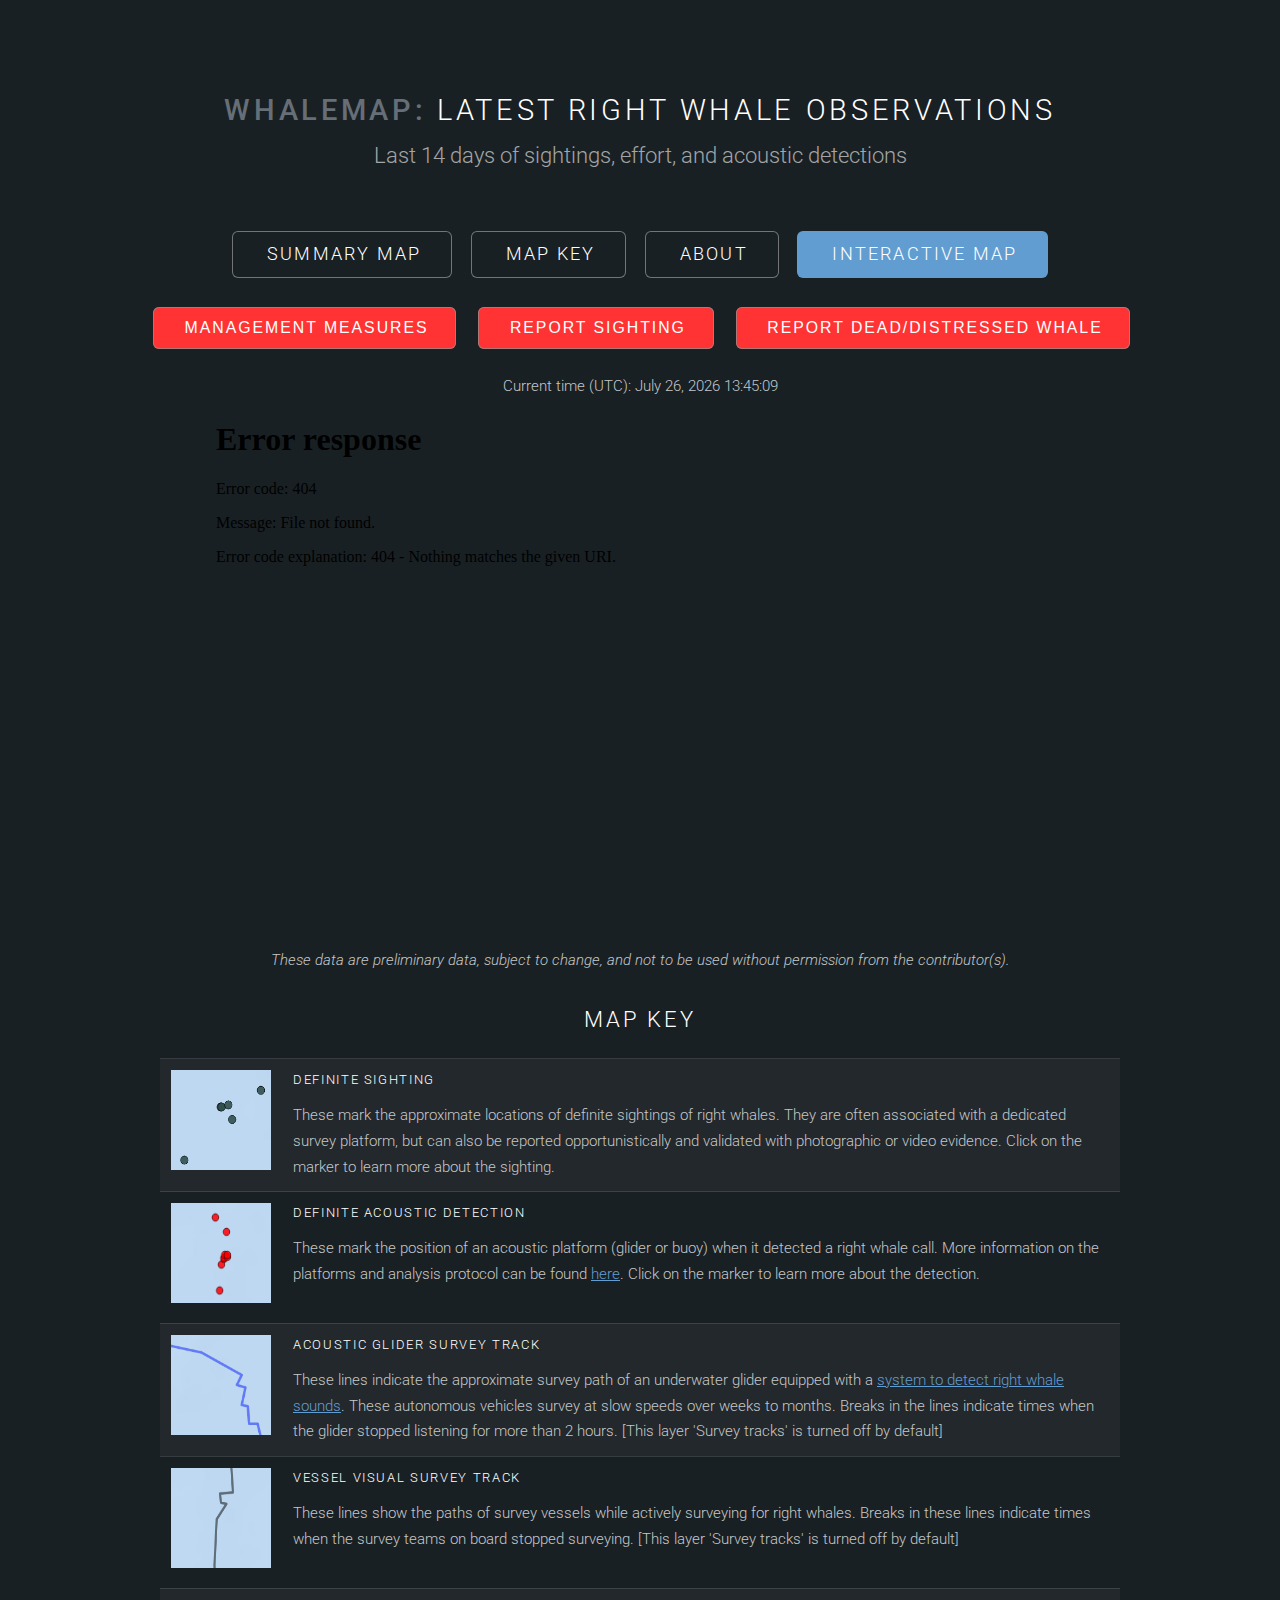
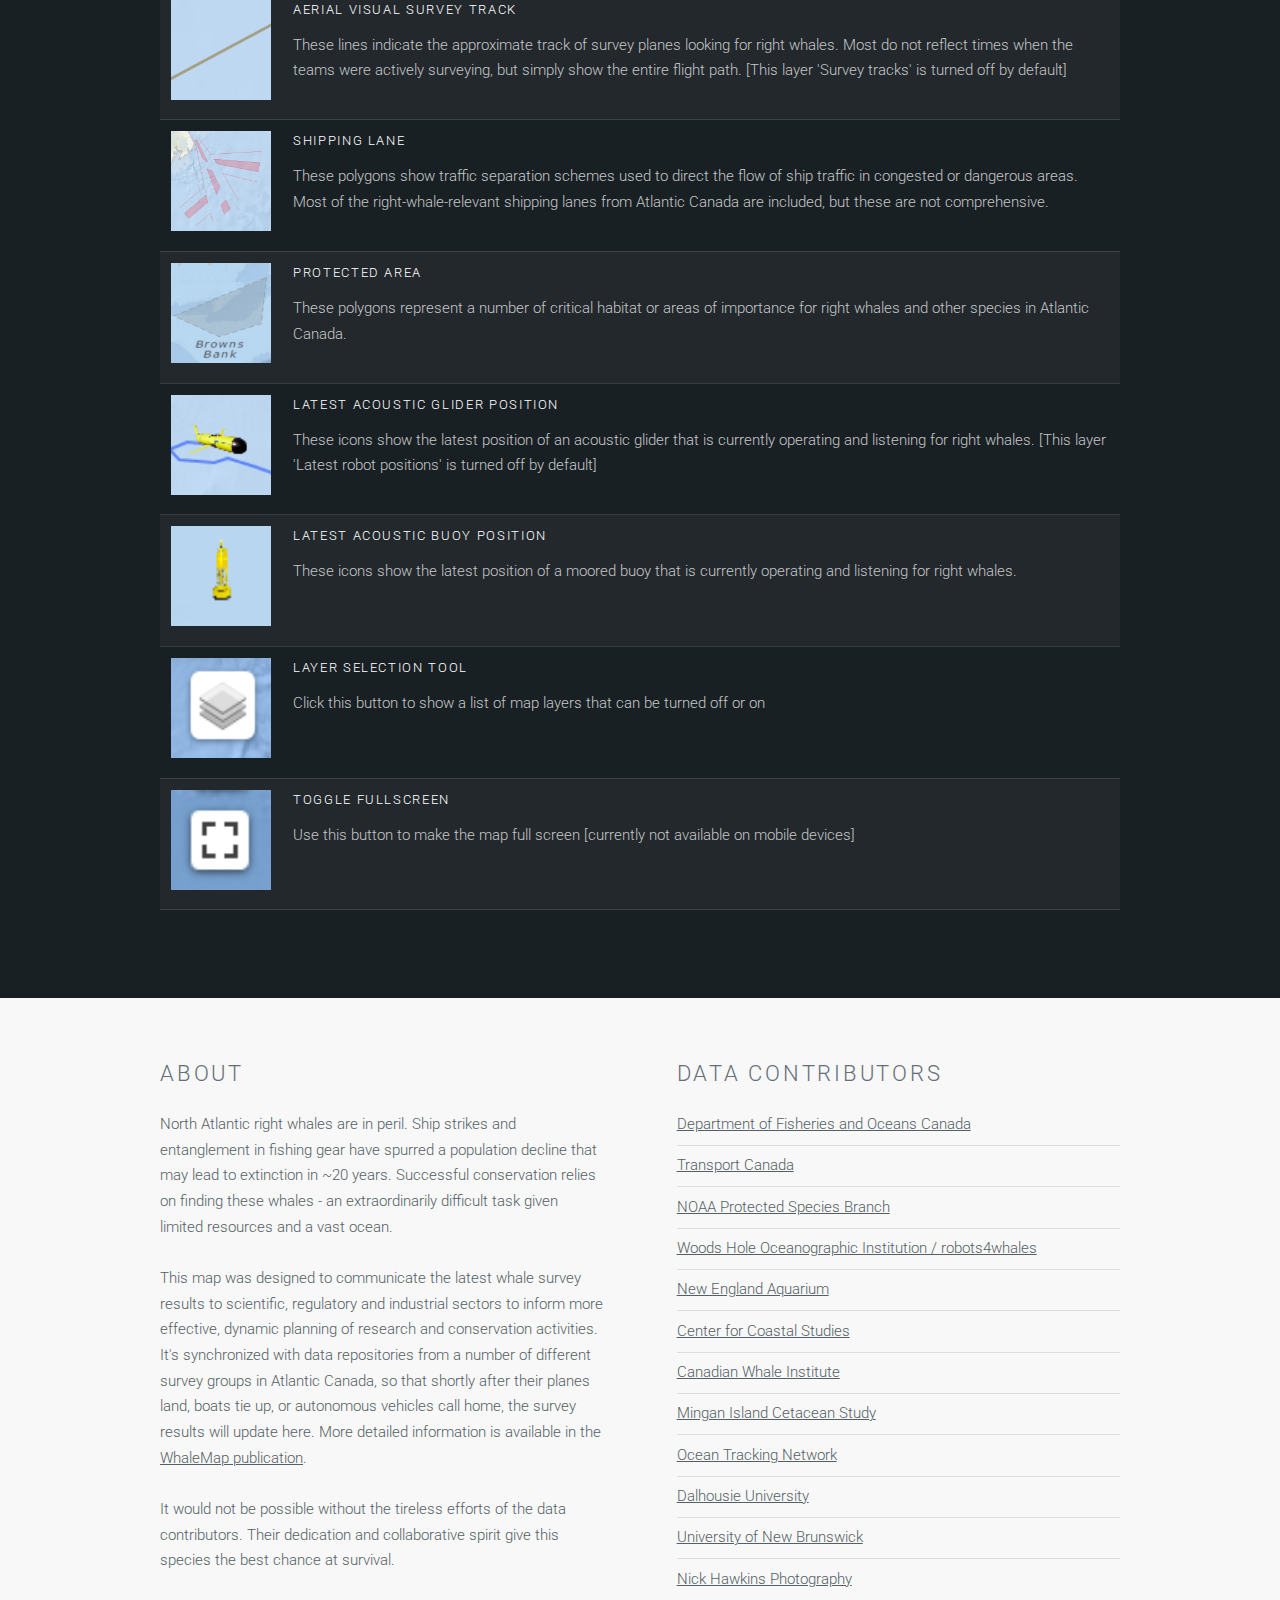
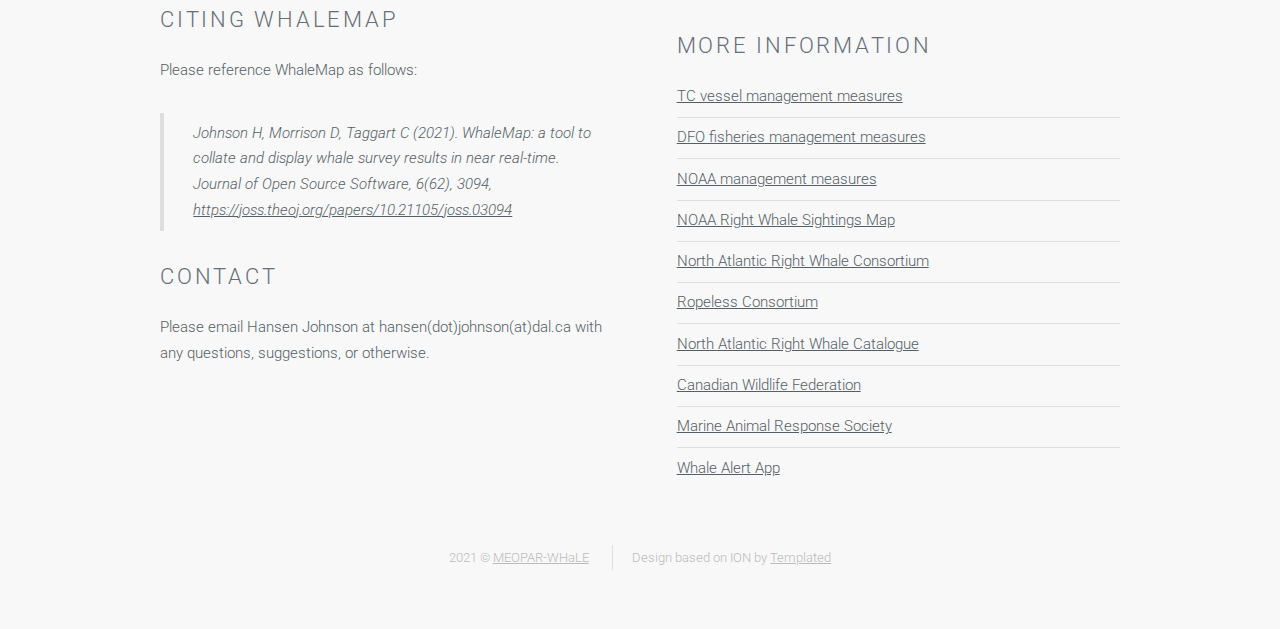
==== index.html @ bb93dbe0 "update citation" ====
<!DOCTYPE HTML>
<!--
	Ion by TEMPLATED
	templated.co @templatedco
	Released for free under the Creative Commons Attribution 3.0 license (templated.co/license)
-->
<html lang="en-US">

<head>

    <!-- Global site tag (gtag.js) - Google Analytics -->

    <script async src="https://www.googletagmanager.com/gtag/js?id=UA-118575263-3"></script>
    <script>
        window.dataLayer = window.dataLayer || [];

        function gtag() {
            dataLayer.push(arguments);
        }
        gtag('js', new Date());

        gtag('config', 'UA-118575263-3');
    </script>

    <!-- Metadata  -->

    <title>WhaleMap</title>
    <meta http-equiv="content-type" content="text/html; charset=utf-8" />
    <meta name="WhaleMap" content="" />
    <meta name="keywords" content="WhaleMap,whalemap,right whale,narw,right whales,aerial,surveys,DFO,Canada,oceanography,Dalhousie" />

    <!-- javascript  -->

    <!--[if lte IE 8]><script src="js/html5shiv.js"></script><![endif]-->
    <script src="js/jquery.min.js"></script>
    <script src="js/skel.min.js"></script>
    <!-- <script src="js/skel-layers.min.js"></script> -->
    <script src="js/init.js"></script>
    <script src="js/clock.js"></script>
    <noscript>
			<link rel="stylesheet" href="css/skel.css" />
			<link rel="stylesheet" href="css/style.css" />
			<link rel="stylesheet" href="css/style-xlarge.css" />
		</noscript>

    <link rel="shortcut icon" href="favicon.ico" type="image/x-icon">

</head>

<body>

    <!-- Clock -->
    <!-- borrowed from: http://www.ricocheting.com/code/javascript/html-generator/date-time-clock -->
    <script type="text/javascript">
        var tmonth = new Array("January", "February", "March", "April", "May", "June", "July", "August", "September", "October", "November", "December");

        function GetClock() {
            var tzOffset = 0; //set this to the number of hours offset from UTC

            var d = new Date();
            var dx = d.toGMTString();
            dx = dx.substr(0, dx.length - 3);
            d.setTime(Date.parse(dx))
            d.setHours(d.getHours() + tzOffset);

            var nmonth = d.getMonth(),
                ndate = d.getDate(),
                nyear = d.getFullYear();

            var nhour = d.getHours(),
                nmin = d.getMinutes(),
                nsec = d.getSeconds();
            if (nmin <= 9) nmin = "0" + nmin
            if (nsec <= 9) nsec = "0" + nsec;

            document.getElementById('clockbox').innerHTML = "Current time (UTC): " + tmonth[nmonth] + " " + ndate + ", " + nyear + " " + nhour + ":" + nmin + ":" + nsec + "";
        }

        window.onload = function() {
            GetClock();
            setInterval(GetClock, 1000);
        }
    </script>

    <!-- Map section -->
    <section id="one" class="wrapper style2">

        <!-- Title -->
        <header class="major">
            <h2><strong>WhaleMap:</strong> Latest Right Whale Observations</h2>
            <p>Last 14 days of sightings, effort, and acoustic detections</p>
        </header>
        <div align="middle">
            <ul class="actions">
                <li><a href="#map" class="button big alt">Summary Map</a></li>
                <li><a href="#key" class="button big alt">Map Key</a></li>
                <li><a href="#about" class="button big alt">About</a></li>
                <li><a href="../WhaleMap/" class="button big special">Interactive Map</a></li>
            </ul>
        </div>

        <div align="middle">
            <ul class="actions">

                <!-- management dropdown -->
                <li>
                    <div class="dropdown">
                        <button class="button big alt" style="background-color:#ff3333">Management measures</button>
                        <div class="dropdown-content">
                            <a href="https://www.dfo-mpo.gc.ca/fisheries-peches/commercial-commerciale/atl-arc/narw-bnan/management-gestion-eng.html">Fisheries in Canada</a>
                            <a href="https://tc.canada.ca/en/marine-transportation/navigation-marine-conditions/protecting-north-atlantic-right-whales-collisions-vessels-gulf-st-lawrence">Vessels in Canada</a>
                            <a href="https://www.fisheries.noaa.gov/species/north-atlantic-right-whale#conservation-management">Fisheries/Vessels in USA</a>
                        </div>
                    </div>
                </li>

                <!-- report sighting dropdown -->
                <li>
                    <div class="dropdown">
                        <button class="button big alt" style="background-color:#ff3333">Report sighting</button>
                        <div class="dropdown-content">
                            <a href="https://www.dfo-mpo.gc.ca/species-especes/mammals-mammiferes/report-rapport/page01-eng.html">Report in Canada</a>
                            <a href="https://apps-nefsc.fisheries.noaa.gov/psb/surveys/documents/20120919_Report_a_Right_Whale.pdf">Report in USA</a>
                        </div>
                    </div>
                </li>

                <!-- report dead/distressed dropdown -->
                <li>
                    <div class="dropdown">
                        <button class="button big alt" style="background-color:#ff3333">Report dead/distressed whale</button>
                        <div class="dropdown-content">
                            <a href="https://www.marineanimals.ca/">Report in Canada</a>
                            <a href="https://www.fisheries.noaa.gov/new-england-mid-atlantic/marine-life-distress/greater-atlantic-marine-mammal-stranding-network">Report in USA</a>
                        </div>
                    </div>
                </li>
            </ul>
        </div>



        <!-- Map and clock -->
        <div class="container" align="middle" id="map">
            <div id="clockbox"></div>
            <iframe src="whalemap.html" style="border-radius: 10px; overflow: hidden;" width="90%" height="540"></iframe>

            <!-- Caveat -->
            <p>
                <i>	
                    These data are preliminary data, subject to change, and not to be used without permission from the contributor(s).							
				</i>
            </p>
        </div>

        <!-- Map key -->
        <div align="middle">
            <h2 id="key"> Map Key </h2>

            <div style="overflow-x:auto;">
                <table style="width: 75%">

                    <tr>
                        <td><img src="images/legend/sighting.png" alt="Test" width="100" height="100"></td>
                        <td style="vertical-align:top">
                            <h5>Definite sighting</h5>
                            These mark the approximate locations of definite sightings of right whales. They are often associated with a dedicated survey platform, but can also be reported opportunistically and validated with photographic or video evidence. Click on the marker to
                            learn more about the sighting.
                        </td>
                    </tr>

                    <tr>
                        <td><img src="images/legend/detection.png" alt="Test" width="100" height="100"></td>
                        <td style="vertical-align:top">
                            <h5>Definite acoustic detection</h5>
                            These mark the position of an acoustic platform (glider or buoy) when it detected a right whale call. More information on the platforms and analysis protocol can be found <a href="http://dcs.whoi.edu/">here</a>. Click on the
                            marker to learn more about the detection.
                        </td>
                    </tr>

                    <tr>
                        <td><img src="images/legend/glider.png" alt="Test" width="100" height="100"></td>
                        <td style="vertical-align:top">
                            <h5>Acoustic glider survey track</h5>
                            These lines indicate the approximate survey path of an underwater glider equipped with a <a href="http://dcs.whoi.edu/">system to detect right whale sounds</a>. These autonomous vehicles survey at slow speeds over weeks to
                            months. Breaks in the lines indicate times when the glider stopped listening for more than 2 hours. [This layer 'Survey tracks' is turned off by default]
                        </td>
                    </tr>

                    <tr>
                        <td><img src="images/legend/vessel.png" alt="Test" width="100" height="100"></td>
                        <td style="vertical-align:top">
                            <h5>Vessel visual survey track</h5>
                            These lines show the paths of survey vessels while actively surveying for right whales. Breaks in these lines indicate times when the survey teams on board stopped surveying. [This layer 'Survey tracks' is turned off by default]
                        </td>
                    </tr>

                    <tr>
                        <td><img src="images/legend/plane.png" alt="Test" width="100" height="100"></td>
                        <td style="vertical-align:top">
                            <h5>Aerial visual survey track</h5>
                            These lines indicate the approximate track of survey planes looking for right whales. Most do not reflect times when the teams were actively surveying, but simply show the entire flight path. [This layer 'Survey tracks' is turned off by default]
                        </td>
                    </tr>

                    <tr>
                        <td><img src="images/legend/lane.png" alt="Test" width="100" height="100"></td>
                        <td style="vertical-align:top">
                            <h5>Shipping lane</h5>
                            These polygons show traffic separation schemes used to direct the flow of ship traffic in congested or dangerous areas. Most of the right-whale-relevant shipping lanes from Atlantic Canada are included, but these are not comprehensive.
                        </td>
                    </tr>

                    <tr>
                        <td><img src="images/legend/mpa.png" alt="Test" width="100" height="100"></td>
                        <td style="vertical-align:top">
                            <h5>Protected area</h5>
                            These polygons represent a number of critical habitat or areas of importance for right whales and other species in Atlantic Canada.
                        </td>
                    </tr>

                    <tr>
                        <td><img src="images/legend/slocum.png" alt="Test" width="100" height="100"></td>
                        <td style="vertical-align:top">
                            <h5>Latest acoustic glider position</h5>
                            These icons show the latest position of an acoustic glider that is currently operating and listening for right whales. [This layer 'Latest robot positions' is turned off by default]
                        </td>
                    </tr>

                    <tr>
                        <td><img src="images/legend/buoy.png" alt="Test" width="100" height="100"></td>
                        <td style="vertical-align:top">
                            <h5>Latest acoustic buoy position</h5>
                            These icons show the latest position of a moored buoy that is currently operating and listening for right whales.
                        </td>
                    </tr>

                    <tr>
                        <td><img src="images/legend/layer.png" alt="Test" width="100" height="100"></td>
                        <td style="vertical-align:top">
                            <h5>Layer selection tool</h5>
                            Click this button to show a list of map layers that can be turned off or on
                        </td>
                    </tr>

                    <tr>
                        <td><img src="images/legend/fullscreen.png" alt="Test" width="100" height="100"></td>
                        <td style="vertical-align:top">
                            <h5>Toggle fullscreen</h5>
                            Use this button to make the map full screen [currently not available on mobile devices]
                        </td>
                    </tr>

                </table>
            </div>
        </div>

    </section>

    <!-- Footer -->
    <footer id="footer">
        <div class="container">
            <div class="row double">
                <div class="6u">

                    <h2 id="about">About</h2>

                    <p>
                        North Atlantic right whales are in peril. Ship strikes and entanglement in fishing gear have spurred a population decline that may lead to extinction in ~20 years. Successful conservation relies on finding these whales - an extraordinarily difficult task
                        given limited resources and a vast ocean.

                        <br>
                        <br> This map was designed to communicate the latest whale survey results to scientific, regulatory and industrial sectors to inform more effective, dynamic planning of research and conservation activities. It's synchronized with
                        data repositories from a number of different survey groups in Atlantic Canada, so that shortly after their planes land, boats tie up, or autonomous vehicles call home, the survey results will update here. More detailed information
                        is available in the <a href="https://joss.theoj.org/papers/10.21105/joss.03094#">WhaleMap publication</a>.

                        <br>
                        <br> It would not be possible without the tireless efforts of the data contributors. Their dedication and collaborative spirit give this species the best chance at survival.
                    </p>

                    <h2 id="cite">Citing WhaleMap</h2>

                    <p>
                        Please reference WhaleMap as follows:
                    </p>

                    <blockquote>
                        Johnson H, Morrison D, Taggart C (2021). WhaleMap: a tool to collate and display whale survey results in near real-time. Journal of Open Source Software, 6(62), 3094, <a href="https://joss.theoj.org/papers/10.21105/joss.03094">https://joss.theoj.org/papers/10.21105/joss.03094</a>
                    </blockquote>

                    <h2 id="contact">Contact</h2>
                    <p>Please email Hansen Johnson at hansen(dot)johnson(at)dal.ca with any questions, suggestions, or otherwise.</p>
                </div>
                <div class="6u">

                    <h2 id="about">Data contributors</h2>

                    <ul class="alt">
                        <li><a href="http://www.dfo-mpo.gc.ca/species-especes/mammals-mammiferes/narightwhale-baleinenoirean/alert-alerte/index-eng.html">Department of Fisheries and Oceans Canada</a></li>
                        <li><a href="https://tc.canada.ca/en/marine-transportation/navigation-marine-conditions/protecting-north-atlantic-right-whales-collisions-vessels-gulf-st-lawrence">Transport Canada</a></li>
                        <li><a href="https://www.nefsc.noaa.gov/psb/whales/">NOAA Protected Species Branch</a></li>
                        <li><a href="http://dcs.whoi.edu/">Woods Hole Oceanographic Institution / robots4whales</a></li>
                        <li><a href="http://www.andersoncabotcenterforoceanlife.org/our-work/research/right-whales/">New England Aquarium</a></li>
                        <li><a href="https://coastalstudies.org/">Center for Coastal Studies</a></li>
                        <li><a href="https://www.canadianwhaleinstitute.ca/">Canadian Whale Institute</a></li>
                        <li><a href="https://www.rorqual.com/english/home">Mingan Island Cetacean Study</a></li>
                        <li><a href="http://gliders.oceantrack.org/">Ocean Tracking Network</a></li>
                        <li><a href="https://fishocean.ocean.dal.ca/">Dalhousie University</a></li>
                        <li><a href="https://davieslab.wixsite.com/davieslab">University of New Brunswick</a></li>
                        <li><a href="https://nickhawkins.photoshelter.com/index/G0000RZfxB6YQvoM">Nick Hawkins Photography</a></li>
                    </ul>

                    <h2>More Information</h2>
                    <!-- <div class="row collapse-at-2"> -->
                    <!-- <div class="6u"> -->
                    <ul class="alt">
                        <li><a href="https://www.tc.gc.ca/en/services/marine/navigation-marine-conditions/protecting-north-atlantic-right-whales-collisions-ships-gulf-st-lawrence.html">TC vessel management measures</a></li>
                        <li><a href="http://www.dfo-mpo.gc.ca/fisheries-peches/commercial-commerciale/atl-arc/narw-bnan/management-gestion-eng.html">DFO fisheries management measures</a></li>
                        <li><a href="https://www.fisheries.noaa.gov/species/north-atlantic-right-whale#conservation-management">NOAA management measures</a></li>
                        <li><a href="https://www.nefsc.noaa.gov/psb/surveys/">NOAA Right Whale Sightings Map</a></li>
                        <li><a href="https://www.narwc.org/">North Atlantic Right Whale Consortium</a></li>
                        <li><a href="https://ropeless.org/">Ropeless Consortium</a></li>
                        <li><a href="http://rwcatalog.neaq.org/Terms.aspx">North Atlantic Right Whale Catalogue</a></li>
                        <li><a href="http://apps.cwf-fcf.org/whales/">Canadian Wildlife Federation</a></li>
                        <li><a href="https://www.marineanimals.ca/">Marine Animal Response Society</a></li>
                        <li><a href="http://www.whalealert.org/">Whale Alert App</a></li>
                    </ul>
                </div>
            </div>
            <ul class="copyright">
                <li>2021 &copy; <a href="http://meopar.ca/research/project/whale-whales-habitat-and-listening-experiment">MEOPAR-WHaLE</a></li>
                <li>Design based on ION by <a href="http://templated.co">Templated</a></li>
            </ul>
        </div>
    </footer>

</body>

</html>
---- css/skel.css ----
/* Resets (http://meyerweb.com/eric/tools/css/reset/ | v2.0 | 20110126 | License: none (public domain)) */

	html,body,div,span,applet,object,iframe,h1,h2,h3,h4,h5,h6,p,blockquote,pre,a,abbr,acronym,address,big,cite,code,del,dfn,em,img,ins,kbd,q,s,samp,small,strike,strong,sub,sup,tt,var,b,u,i,center,dl,dt,dd,ol,ul,li,fieldset,form,label,legend,table,caption,tbody,tfoot,thead,tr,th,td,article,aside,canvas,details,embed,figure,figcaption,footer,header,hgroup,menu,nav,output,ruby,section,summary,time,mark,audio,video{margin:0;padding:0;border:0;font-size:100%;font:inherit;vertical-align:baseline;}article,aside,details,figcaption,figure,footer,header,hgroup,menu,nav,section{display:block;}body{line-height:1;}ol,ul{list-style:none;}blockquote,q{quotes:none;}blockquote:before,blockquote:after,q:before,q:after{content:'';content:none;}table{border-collapse:collapse;border-spacing:0;}body{-webkit-text-size-adjust:none}

/* Box Model */

	*, *:before, *:after {
		-moz-box-sizing: border-box;
		-webkit-box-sizing: border-box;
		box-sizing: border-box;
	}

/* Container */

	body {
		/* min-width: (containers) */
		min-width: 1200px;		
	}

	.container {
		margin-left: auto;
		margin-right: auto;

		/* width: (containers) */
		width: 1200px;
	}

	/* Modifiers */

		.container.small {
			/* width: (containers) * 0.75; */
			width: 900px;
		}

		.container.big {
			width: 100%;

			/* max-width: (containers) * 1.25; */
			max-width: 1500px;

			/* min-width: (containers); */
			min-width: 1200px;
		}

/* Grid */

	.\31 2u { width: 100% }
	.\31 1u { width: 91.6666666667% }
	.\31 0u { width: 83.3333333333% }
	.\39 u { width: 75% }
	.\38 u { width: 66.6666666667% }
	.\37 u { width: 58.3333333333% }
	.\36 u { width: 50% }
	.\35 u { width: 41.6666666667% }
	.\34 u { width: 33.3333333333% }
	.\33 u { width: 25% }
	.\32 u { width: 16.6666666667% }
	.\31 u { width: 8.3333333333% }
	.\-11u { margin-left: 91.6666666667% }
	.\-10u { margin-left: 83.3333333333% }
	.\-9u { margin-left: 75% }
	.\-8u { margin-left: 66.6666666667% }
	.\-7u { margin-left: 58.3333333333% }
	.\-6u { margin-left: 50% }
	.\-5u { margin-left: 41.6666666667% }
	.\-4u { margin-left: 33.3333333333% }
	.\-3u { margin-left: 25% }
	.\-2u { margin-left: 16.6666666667% }
	.\-1u { margin-left: 8.3333333333% }

	/* Rows */

		.row > * {
			float: left;
		}

		.row:after {
			content: '';
			display: block;
			clear: both;
			height: 0;
		}

		.row:first-child > * {
			padding-top: 0 !important;
		}

		.row.uniform > * > :first-child {
			margin-top: 0;
		}

		.row.uniform > * > :last-child {
			margin-bottom: 0;
		}

		/* Normal */

			.row > * {
				/* padding-left: (gutters.vertical) */
				padding-left: 4em;
			}

			.row + .row > * {
				/* padding: (gutters.horizontal) 0 0 (gutters.vertical) */
				padding: 0 0 0 4em;
			}

			.row {
				/* margin-left: -(gutters.vertical) */
				margin-left: -4em;
			}

			.row + .row.uniform > * {
				/* padding: (gutters.vertical) 0 0 (gutters.vertical) */
				padding: 4em 0 0 4em;
			}

		/* Flush */

			.row.flush > * {
				padding-left: 0;
			}

			.row + .row.flush > * {
				padding: 0;
			}

			.row.flush {
				margin-left: 0;
			}

			.row + .row.uniform.flush > * {
				padding: 0;
			}

		/* Quarter */

			.row.quarter > * {
				/* padding-left: (gutters.vertical * 0.25) */
				padding-left: 1em;
			}

			.row + .row.quarter > * {
				/* padding: (gutters.horizontal * 0.25) 0 0 (gutters.vertical * 0.25) */
				padding: 0 0 0 1em;
			}

			.row.quarter {
				/* margin-left: -(gutters.vertical * 0.25) */
				margin-left: -1em;
			}

			.row + .row.uniform.quarter > * {
				/* padding: (gutters.vertical * 0.25) 0 0 (gutters.vertical * 0.25) */
				padding: 1em 0 0 1em;
			}

		/* Half */

			.row.half > * {
				/* padding-left: (gutters.vertical * 0.5) */
				padding-left: 2em;
			}

			.row + .row.half > * {
				/* padding: (gutters.horizontal * 0.5) 0 0 (gutters.vertical * 0.5) */
				padding: 0 0 0 2em;
			}

			.row.half {
				/* margin-left: -(gutters.vertical * 0.5) */
				margin-left: -2em;
			}

			.row + .row.uniform.half > * {
				/* padding: (gutters.vertical * 0.5) 0 0 (gutters.vertical * 0.5) */
				padding: 2em 0 0 2em;
			}

		/* One and (a) Half */

			.row.oneandhalf > * {
				/* padding-left: (gutters.vertical * 1.5) */
				padding-left: 6em;
			}

			.row + .row.oneandhalf > * {
				/* padding: (gutters.horizontal * 1.5) 0 0 (gutters.vertical * 1.5) */
				padding: 0 0 0 6em;
			}

			.row.oneandhalf {
				/* margin-left: -(gutters.vertical * 1.5) */
				margin-left: -6em;
			}

			.row + .row.uniform.oneandhalf > * {
				/* padding: (gutters.vertical * 1.5) 0 0 (gutters.vertical * 1.5) */
				padding: 6em 0 0 6em;
			}

		/* Double */

			.row.double > * {
				/* padding-left: (gutters.vertical * 2) */
				padding-left: 8em;
			}

			.row + .row.double > * {
				/* padding: (gutters.horizontal * 2) 0 0 (gutters.vertical * 2) */
				padding: 0 0 0 8em;
			}

			.row.double {
				/* margin-left: -(gutters.vertical * 2) */
				margin-left: -8em;
			}

			.row + .row.uniform.double > * {
				/* padding: (gutters.vertical * 2) 0 0 (gutters.vertical * 2) */
				padding: 8em 0 0 8em;
			}
---- css/style.css ----
@charset "UTF-8";
@import url(font-awesome.min.css);
@import url("http://fonts.googleapis.com/css?family=Roboto:500,300");

/*
	Ion by TEMPLATED
	templated.co @templatedco
	Released for free under the Creative Commons Attribution 3.0 license (templated.co/license)
*/


/* Utility classes */

.shiny-app-frame {
    position: fixed;
    left: 0;
    top: 50px;
    bottom: 0;
    right: 0;
}

.shiny-app-frame iframe {
    width: 100%;
    height: 100%;
    border: none;
}


/* Basic */

body {
    background: #fff;
}

body,
input,
select,
textarea {
    color: #555f66;
    font-family: "Roboto", Helvetica, sans-serif;
    font-size: 14pt;
    font-weight: 300;
    line-height: 1.75em;
}

a {
    color: #629DD1;
    text-decoration: underline;
}

a:hover {
    text-decoration: none;
}

strong,
b {
    color: #666f77;
    font-weight: 500;
}

em,
i {
    font-style: italic;
}

p {
    margin: 0 0 2em 0;
}

h1,
h2,
h3,
h4,
h5,
h6 {
    color: #666f77;
    font-weight: 300;
    line-height: 1em;
    margin: 0 0 1em 0;
    text-transform: uppercase;
    letter-spacing: 0.125em;
}

h1 a,
h2 a,
h3 a,
h4 a,
h5 a,
h6 a {
    color: inherit;
    text-decoration: none;
}

h2 {
    font-size: 1.5em;
    line-height: 1.5em;
}

h3 {
    font-size: 1.25em;
    line-height: 1.5em;
}

h4 {
    font-size: 1em;
    line-height: 1.5em;
}

h5 {
    font-size: 0.9em;
    line-height: 1.5em;
}

h6 {
    font-size: 0.7em;
    line-height: 1.5em;
}

sub {
    font-size: 0.8em;
    position: relative;
    top: 0.5em;
}

sup {
    font-size: 0.8em;
    position: relative;
    top: -0.5em;
}

hr {
    border: 0;
    border-bottom: solid 1px rgba(144, 144, 144, 0.25);
    margin: 3em 0;
}

hr.major {
    margin: 2em 0 5em 0;
}

blockquote {
    border-left: solid 4px rgba(144, 144, 144, 0.25);
    font-style: italic;
    margin: 0 0 2em 0;
    padding: 0.5em 0 0.5em 2em;
}

code {
    background: rgba(144, 144, 144, 0.075);
    border-radius: 6px;
    border: solid 1px rgba(144, 144, 144, 0.25);
    font-family: "Courier New", monospace;
    font-size: 0.9em;
    margin: 0 0.25em;
    padding: 0.25em 0.65em;
}

pre {
    -webkit-overflow-scrolling: touch;
    font-family: "Courier New", monospace;
    font-size: 0.9em;
    margin: 0 0 2em 0;
    overflow-x: auto;
}

pre code {
    display: block;
    line-height: 1.75em;
    padding: 1em 1.5em;
}

.align-left {
    text-align: left;
}

.align-center {
    text-align: center;
}

.align-right {
    text-align: right;
}


/* Section/Article */

section.special,
article.special {
    text-align: center;
}

header p {
    color: #bbb;
    position: relative;
    margin: 0 0 1.5em 0;
}

header h2+p {
    font-size: 1.25em;
    margin-top: -1em;
    line-height: 1.5em;
}

header h3+p {
    font-size: 1.1em;
    margin-top: -0.85em;
    line-height: 1.5em;
}

header h4+p,
header h5+p,
header h6+p {
    font-size: 0.9em;
    margin-top: -0.75em;
    line-height: 1.5em;
}

header.major {
    text-align: center;
    margin: 0 0 4em 0;
}

header.major h2 {
    font-size: 2em;
}

header.major h2+p {
    font-size: 1.5em;
    margin: -1em 0 2em 0;
}


/* Form */

form {
    margin: 0 0 2em 0;
}

label {
    color: #666f77;
    display: block;
    font-size: 0.9em;
    font-weight: 500;
    margin: 0 0 1em 0;
}

input[type="text"],
input[type="password"],
input[type="email"],
select,
textarea {
    -moz-appearance: none;
    -webkit-appearance: none;
    -o-appearance: none;
    -ms-appearance: none;
    appearance: none;
    background: rgba(144, 144, 144, 0.075);
    border-radius: 6px;
    border: none;
    border: solid 1px rgba(144, 144, 144, 0.25);
    color: inherit;
    display: block;
    outline: 0;
    padding: 0 1em;
    text-decoration: none;
    width: 100%;
}

input[type="text"]:invalid,
input[type="password"]:invalid,
input[type="email"]:invalid,
select:invalid,
textarea:invalid {
    box-shadow: none;
}

input[type="text"]:focus,
input[type="password"]:focus,
input[type="email"]:focus,
select:focus,
textarea:focus {
    border-color: #629DD1;
    box-shadow: 0 0 0 1px #629DD1;
}

.select-wrapper {
    text-decoration: none;
    display: block;
    position: relative;
}

.select-wrapper:before {
    content: "";
    -moz-osx-font-smoothing: grayscale;
    -webkit-font-smoothing: antialiased;
    font-family: FontAwesome;
    font-style: normal;
    font-weight: normal;
    text-transform: none !important;
}

.select-wrapper:before {
    color: rgba(144, 144, 144, 0.25);
    display: block;
    height: 2.75em;
    line-height: 2.75em;
    pointer-events: none;
    position: absolute;
    right: 0;
    text-align: center;
    top: 0;
    width: 2.75em;
}

.select-wrapper select::-ms-expand {
    display: none;
}

input[type="text"],
input[type="password"],
input[type="email"],
select {
    height: 2.75em;
}

textarea {
    padding: 0.75em 1em;
}

input[type="checkbox"],
input[type="radio"] {
    -moz-appearance: none;
    -webkit-appearance: none;
    -o-appearance: none;
    -ms-appearance: none;
    appearance: none;
    display: block;
    float: left;
    margin-right: -2em;
    opacity: 0;
    width: 1em;
    z-index: -1;
}

input[type="checkbox"]+label,
input[type="radio"]+label {
    text-decoration: none;
    color: #555f66;
    cursor: pointer;
    display: inline-block;
    font-size: 1em;
    font-weight: 300;
    padding-left: 2.4em;
    padding-right: 0.75em;
    position: relative;
}

input[type="checkbox"]+label:before,
input[type="radio"]+label:before {
    -moz-osx-font-smoothing: grayscale;
    -webkit-font-smoothing: antialiased;
    font-family: FontAwesome;
    font-style: normal;
    font-weight: normal;
    text-transform: none !important;
}

input[type="checkbox"]+label:before,
input[type="radio"]+label:before {
    background: rgba(144, 144, 144, 0.075);
    border-radius: 6px;
    border: solid 1px rgba(144, 144, 144, 0.25);
    content: '';
    display: inline-block;
    height: 1.65em;
    left: 0;
    line-height: 1.58125em;
    position: absolute;
    text-align: center;
    top: 0;
    width: 1.65em;
}

input[type="checkbox"]:checked+label:before,
input[type="radio"]:checked+label:before {
    background: #192024;
    border-color: #192024;
    color: #ffffff;
    content: '\f00c';
}

input[type="checkbox"]:focus+label:before,
input[type="radio"]:focus+label:before {
    border-color: #629DD1;
    box-shadow: 0 0 0 1px #629DD1;
}

input[type="checkbox"]+label:before {
    border-radius: 6px;
}

input[type="radio"]+label:before {
    border-radius: 100%;
}

::-webkit-input-placeholder {
    color: #bbb !important;
    opacity: 1.0;
}

:-moz-placeholder {
    color: #bbb !important;
    opacity: 1.0;
}

::-moz-placeholder {
    color: #bbb !important;
    opacity: 1.0;
}

:-ms-input-placeholder {
    color: #bbb !important;
    opacity: 1.0;
}

.formerize-placeholder {
    color: #bbb !important;
    opacity: 1.0;
}


/* Box */

.box {
    border-radius: 6px;
    border: solid 1px rgba(144, 144, 144, 0.25);
    margin-bottom: 2em;
    padding: 3em 2em;
}

.box> :last-child,
.box> :last-child> :last-child,
.box> :last-child> :last-child> :last-child {
    margin-bottom: 0;
}

.box.alt {
    border: 0;
    border-radius: 0;
    padding: 0;
}


/* Icon */

.icon {
    text-decoration: none;
    border-bottom: none;
    position: relative;
}

.icon:before {
    -moz-osx-font-smoothing: grayscale;
    -webkit-font-smoothing: antialiased;
    font-family: FontAwesome;
    font-style: normal;
    font-weight: normal;
    text-transform: none !important;
}

.icon>.label {
    display: none;
}

.icon.major {
    display: inline-block;
    margin: 0 0 1.25em 0;
    color: #ffffff;
    background: #629DD1;
    width: 3em;
    height: 3em;
    font-size: 2em;
    text-align: center;
    line-height: 3em;
    border-radius: 100%;
    box-shadow: 0 0 0 10px #fff, 0 0 0 11px rgba(144, 144, 144, 0.25);
}


/* Image */

.image {
    border-radius: 6px;
    border: 0;
    display: inline-block;
    position: relative;
}

.image img {
    border-radius: 6px;
    display: block;
}

.image.left {
    float: left;
    padding: 0 1.5em 1em 0;
    top: 0.25em;
}

.image.right {
    float: right;
    padding: 0 0 1em 1.5em;
    top: 0.25em;
}

.image.fit {
    display: block;
    margin: 0 0 2em 0;
    width: 100%;
}

.image.fit img {
    display: block;
    width: 100%;
}


/* List */

ol {
    list-style: decimal;
    margin: 0 0 2em 0;
    padding-left: 1.25em;
}

ol li {
    padding-left: 0.25em;
}

ul {
    list-style: disc;
    margin: 0 0 2em 0;
    padding-left: 1em;
}

ul li {
    padding-left: 0.5em;
}

ul.alt {
    list-style: none;
    padding-left: 0;
}

ul.alt li {
    border-top: solid 1px rgba(144, 144, 144, 0.25);
    padding: 0.5em 0;
}

ul.alt li:first-child {
    border-top: 0;
    padding-top: 0;
}

ul.icons {
    cursor: default;
    list-style: none;
    padding-left: 0;
}

ul.icons li {
    display: inline-block;
    padding: 0 1.25em 0 0;
}

ul.icons li:last-child {
    padding-right: 0;
}

ul.icons li .icon:before {
    font-size: 1.5em;
}

ul.actions {
    cursor: default;
    list-style: none;
    padding-left: 0;
}

ul.actions li {
    display: inline-block;
    padding: 0 1em 0 0;
    vertical-align: middle;
}

ul.actions li:last-child {
    padding-right: 0;
}

ul.actions.small li {
    padding: 0 0.5em 0 0;
}

ul.actions.vertical li {
    display: block;
    padding: 1em 0 0 0;
}

ul.actions.vertical li:first-child {
    padding-top: 0;
}

ul.actions.vertical li>* {
    margin-bottom: 0;
}

ul.actions.vertical.small li {
    padding: 0.5em 0 0 0;
}

ul.actions.vertical.small li:first-child {
    padding-top: 0;
}

ul.actions.fit {
    display: table;
    margin-left: -1em;
    padding: 0;
    table-layout: fixed;
    width: calc(100% + 1em);
}

ul.actions.fit li {
    display: table-cell;
    padding: 0 0 0 1em;
}

ul.actions.fit li>* {
    margin-bottom: 0;
}

ul.actions.fit.small {
    margin-left: -0.5em;
    width: calc(100% + 0.5em);
}

ul.actions.fit.small li {
    padding: 0 0 0 0.5em;
}

dl {
    margin: 0 0 2em 0;
}


/* Table */

.table-wrapper {
    -webkit-overflow-scrolling: touch;
    overflow-x: auto;
}

table {
    margin: 0 0 2em 0;
    width: 100%;
}

table tbody tr {
    border: solid 1px rgba(144, 144, 144, 0.25);
    border-left: 0;
    border-right: 0;
}

table tbody tr:nth-child(2n+1) {
    background-color: rgba(144, 144, 144, 0.075);
}

table td {
    padding: 0.75em 0.75em;
}

table th {
    color: #666f77;
    font-size: 0.9em;
    font-weight: 500;
    padding: 0 0.75em 0.75em 0.75em;
    text-align: left;
}

table thead {
    border-bottom: solid 2px rgba(144, 144, 144, 0.25);
}

table tfoot {
    border-top: solid 2px rgba(144, 144, 144, 0.25);
}

table.alt {
    border-collapse: separate;
}

table.alt tbody tr td {
    border: solid 1px rgba(144, 144, 144, 0.25);
    border-left-width: 0;
    border-top-width: 0;
}

table.alt tbody tr td:first-child {
    border-left-width: 1px;
}

table.alt tbody tr:first-child td {
    border-top-width: 1px;
}

table.alt thead {
    border-bottom: 0;
}

table.alt tfoot {
    border-top: 0;
}


/* Button */

input[type="submit"],
input[type="reset"],
input[type="button"],
.button {
    -moz-appearance: none;
    -webkit-appearance: none;
    -o-appearance: none;
    -ms-appearance: none;
    appearance: none;
    -moz-transition: background-color 0.2s ease-in-out, color 0.2s ease-in-out;
    -webkit-transition: background-color 0.2s ease-in-out, color 0.2s ease-in-out;
    -o-transition: background-color 0.2s ease-in-out, color 0.2s ease-in-out;
    -ms-transition: background-color 0.2s ease-in-out, color 0.2s ease-in-out;
    transition: background-color 0.2s ease-in-out, color 0.2s ease-in-out;
    background-color: #192024;
    border-radius: 6px;
    border: 0;
    color: #ffffff !important;
    cursor: pointer;
    display: inline-block;
    font-weight: 300;
    text-transform: uppercase;
    letter-spacing: 0.125em;
    font-size: 0.9em;
    height: 2.85em;
    line-height: 2.85em;
    padding: 0 1.75em;
    text-align: center;
    text-decoration: none;
    white-space: nowrap;
    text-indent: 0.25em;
}

input[type="submit"]:hover,
input[type="reset"]:hover,
input[type="button"]:hover,
.button:hover {
    background-color: #232d33;
}

input[type="submit"]:active,
input[type="reset"]:active,
input[type="button"]:active,
.button:active {
    background-color: #0f1315;
}

input[type="submit"].icon,
input[type="reset"].icon,
input[type="button"].icon,
.button.icon {
    padding-left: 1.35em;
}

input[type="submit"].icon:before,
input[type="reset"].icon:before,
input[type="button"].icon:before,
.button.icon:before {
    margin-right: 0.5em;
}

input[type="submit"].fit,
input[type="reset"].fit,
input[type="button"].fit,
.button.fit {
    display: block;
    margin: 0 0 1em 0;
    width: 100%;
}

input[type="submit"].small,
input[type="reset"].small,
input[type="button"].small,
.button.small {
    font-size: 0.7em;
}

input[type="submit"].big,
input[type="reset"].big,
input[type="button"].big,
.button.big {
    font-size: 1.2em;
    height: 2.65em;
    line-height: 2.65em;
}

input[type="submit"].alt,
input[type="reset"].alt,
input[type="button"].alt,
.button.alt {
    background-color: transparent;
    box-shadow: inset 0 0 0 1px rgba(144, 144, 144, 0.25);
    color: #666f77 !important;
}

input[type="submit"].alt:hover,
input[type="reset"].alt:hover,
input[type="button"].alt:hover,
.button.alt:hover {
    background-color: rgba(144, 144, 144, 0.075);
}

input[type="submit"].alt:active,
input[type="reset"].alt:active,
input[type="button"].alt:active,
.button.alt:active {
    background-color: rgba(144, 144, 144, 0.2);
}

input[type="submit"].alt.icon:before,
input[type="reset"].alt.icon:before,
input[type="button"].alt.icon:before,
.button.alt.icon:before {
    color: #bbb;
}

input[type="submit"].special,
input[type="reset"].special,
input[type="button"].special,
.button.special {
    background-color: #629DD1;
    color: #ffffff !important;
}

input[type="submit"].special:hover,
input[type="reset"].special:hover,
input[type="button"].special:hover,
.button.special:hover {
    background-color: #76a9d7;
}

input[type="submit"].special:active,
input[type="reset"].special:active,
input[type="button"].special:active,
.button.special:active {
    background-color: #4e91cb;
}

input[type="submit"].disabled,
input[type="submit"]:disabled,
input[type="reset"].disabled,
input[type="reset"]:disabled,
input[type="button"].disabled,
input[type="button"]:disabled,
.button.disabled,
.button:disabled {
    background-color: #555f66 !important;
    box-shadow: inset 0 -0.15em 0 0 rgba(0, 0, 0, 0.15);
    color: #fff !important;
    cursor: default;
    opacity: 0.25;
}


/* Style The Dropdown Button */

.dropbtn {
    background-color: #4CAF50;
    color: white;
    padding: 16px;
    font-size: 16px;
    border: none;
    cursor: pointer;
}


/* The container <div> - needed to position the dropdown content */

.dropdown {
    position: relative;
    display: inline-block;
    text-transform: uppercase;
    font-weight: 300;
    letter-spacing: 0.125em;
    font-size: 0.9em;
    height: 2.85em;
    line-height: 2.85em;
    text-align: center;
    text-decoration: none;
    white-space: nowrap;
    text-indent: 0.25em;
}


/* Dropdown Content (Hidden by Default) */

.dropdown-content {
    display: none;
    position: absolute;
    background-color: #f9f9f9;
    min-width: 160px;
    box-shadow: 0px 8px 16px 0px rgba(0, 0, 0, 0.2);
    z-index: 1;
    width: 100%;
    border-radius: 6px;
}


/* Links inside the dropdown */

.dropdown-content a {
    color: black;
    padding: 12px 16px;
    text-decoration: none;
    display: block;
}


/* Change color of dropdown links on hover */

.dropdown-content a:hover {
    background-color: #f1f1f1
}


/* Show the dropdown menu on hover */

.dropdown:hover .dropdown-content {
    display: block;
}


/* Change the background color of the dropdown button when the dropdown content is shown */

.dropdown:hover .dropbtn {
    background-color: #3e8e41;
}


/* Wrapper */

.wrapper {
    padding: 6em 0 4em 0;
}

.wrapper.style1 {
    background: #fff;
    color: #555f66;
}

.wrapper.style2 {
    background: #192024;
    color: #c5c7c8;
}

.wrapper.style2 h2,
.wrapper.style2 h3,
.wrapper.style2 h4,
.wrapper.style2 h5,
.wrapper.style2 h6 {
    color: #ffffff;
}

.wrapper.style2 header p {
    color: #a3a5a7;
}

.wrapper.style2 .button.alt {
    box-shadow: inset 0 0 0 1px rgba(144, 144, 144, 0.75);
    color: #ffffff !important;
}

.wrapper.style2 .button.alt:hover {
    background-color: rgba(144, 144, 144, 0.275);
}

.wrapper.style2 .button.alt:active {
    background-color: rgba(144, 144, 144, 0.4);
}

.wrapper.style2 .button.alt.icon:before {
    color: #a3a5a7;
}


/* Header */

#skel-layers-wrapper {
    padding-top: 3em;
}

#header {
    background: #fff;
    color: #555f66;
    cursor: default;
    height: 3em;
    left: 0;
    line-height: 3em;
    position: fixed;
    top: 0;
    width: 100%;
    z-index: 10000;
    box-shadow: 0 0 0.1em 0 rgba(0, 0, 0, 0.25);
}

#header h1 {
    color: #666f77;
    font-weight: 500;
    height: inherit;
    left: 1.25em;
    line-height: inherit;
    margin: 0;
    padding: 0;
    position: absolute;
    top: 0;
}

#header h1 a {
    font-size: 1.25em;
}

#header nav {
    height: inherit;
    line-height: inherit;
    position: absolute;
    right: 1.25em;
    top: 0;
    vertical-align: middle;
}

#header nav>ul {
    list-style: none;
    margin: 0;
    padding-left: 0;
}

#header nav>ul>li {
    border-radius: 6px;
    display: inline-block;
    margin-left: 2em;
    padding-left: 0;
}

#header nav>ul>li a {
    -moz-transition: color 0.2s ease-in-out;
    -webkit-transition: color 0.2s ease-in-out;
    -o-transition: color 0.2s ease-in-out;
    -ms-transition: color 0.2s ease-in-out;
    transition: color 0.2s ease-in-out;
    color: #555f66;
    display: inline-block;
    text-decoration: none;
}

#header nav>ul>li a:hover {
    color: #629DD1;
}

#header nav>ul>li:first-child {
    margin-left: 0;
}

#header nav>ul>li .button {
    height: 2.25em;
    line-height: 2.25em;
    margin-bottom: 0;
    padding: 0 1em;
    position: relative;
    top: -0.075em;
    vertical-align: middle;
}

#header .container {
    position: relative;
}

#header .container h1 {
    left: 0;
}

#header .container nav {
    right: 0;
}


/* Banner */

#banner {
    background-color: #666666;
    background-image: url("../images/banner.jpg");
    background-size: cover;
    background-position: center center;
    background-repeat: no-repeat;
    color: #d8d8d8;
    padding: 14em 0;
    text-align: center;
    position: relative;
}

#banner:before {
    content: '';
    position: absolute;
    left: 0;
    top: 0;
    width: 100%;
    height: 100%;
    background: rgba(64, 72, 80, 0.25);
}

#banner .inner {
    position: relative;
    z-index: 1;
}

#banner .inner :last-child {
    margin-bottom: 0;
}

#banner h2,
#banner h3,
#banner h4,
#banner h5,
#banner h6 {
    color: #ffffff;
}

#banner .button.alt {
    box-shadow: inset 0 0 0 1px rgba(144, 144, 144, 0.75);
    color: #ffffff !important;
}

#banner .button.alt:hover {
    background-color: rgba(144, 144, 144, 0.275);
}

#banner .button.alt:active {
    background-color: rgba(144, 144, 144, 0.4);
}

#banner .button.alt.icon:before {
    color: #c1c1c1;
}

#banner .button {
    min-width: 12em;
}

#banner h2 {
    font-size: 3.5em;
    line-height: 1em;
    margin: 0 0 0.5em 0;
    padding: 0;
}

#banner p {
    font-size: 1.5em;
    margin-bottom: 2em;
}

#banner p a {
    color: #ffffff;
    text-decoration: none;
}


/* Footer */

#footer {
    background: #f8f8f8;
    padding: 4em 0 6em 0;
}

#footer a {
    color: inherit;
}

#footer .copyright {
    color: #bbb;
    font-size: 0.9em;
    margin: 2em 0 0 0;
    padding: 0;
    text-align: center;
}

#footer .copyright li {
    border-left: solid 1px rgba(144, 144, 144, 0.25);
    display: inline-block;
    list-style: none;
    margin-left: 1.5em;
    padding-left: 1.5em;
}

#footer .copyright li:first-child {
    border-left: 0;
    margin-left: 0;
    padding-left: 0;
}

#footer .icons a {
    color: #bbb;
}
---- css/style-xlarge.css ----
/*
	Ion by TEMPLATED
	templated.co @templatedco
	Released for free under the Creative Commons Attribution 3.0 license (templated.co/license)
*/

/* Basic */

	body, input, select, textarea {
		font-size: 12pt;
	}

/* Banner */

	#banner {
		padding: 9em 0;
	}
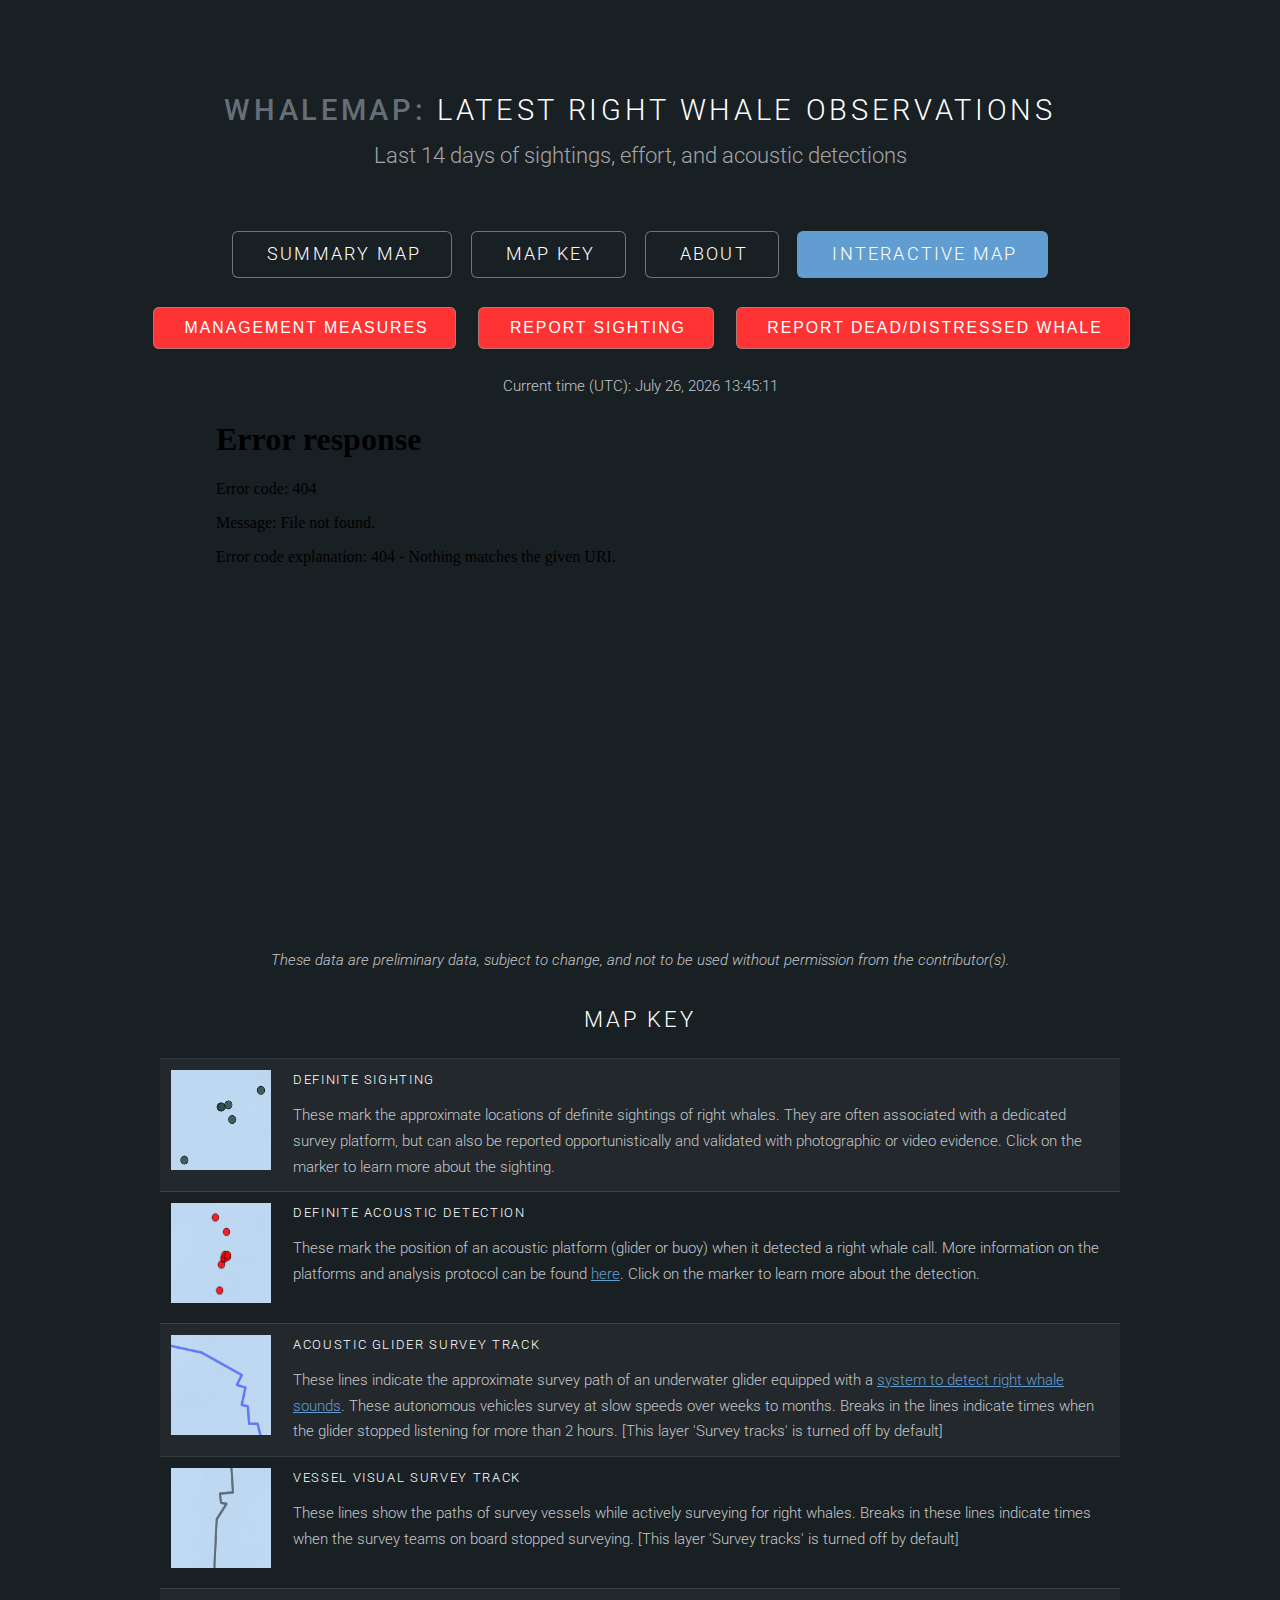
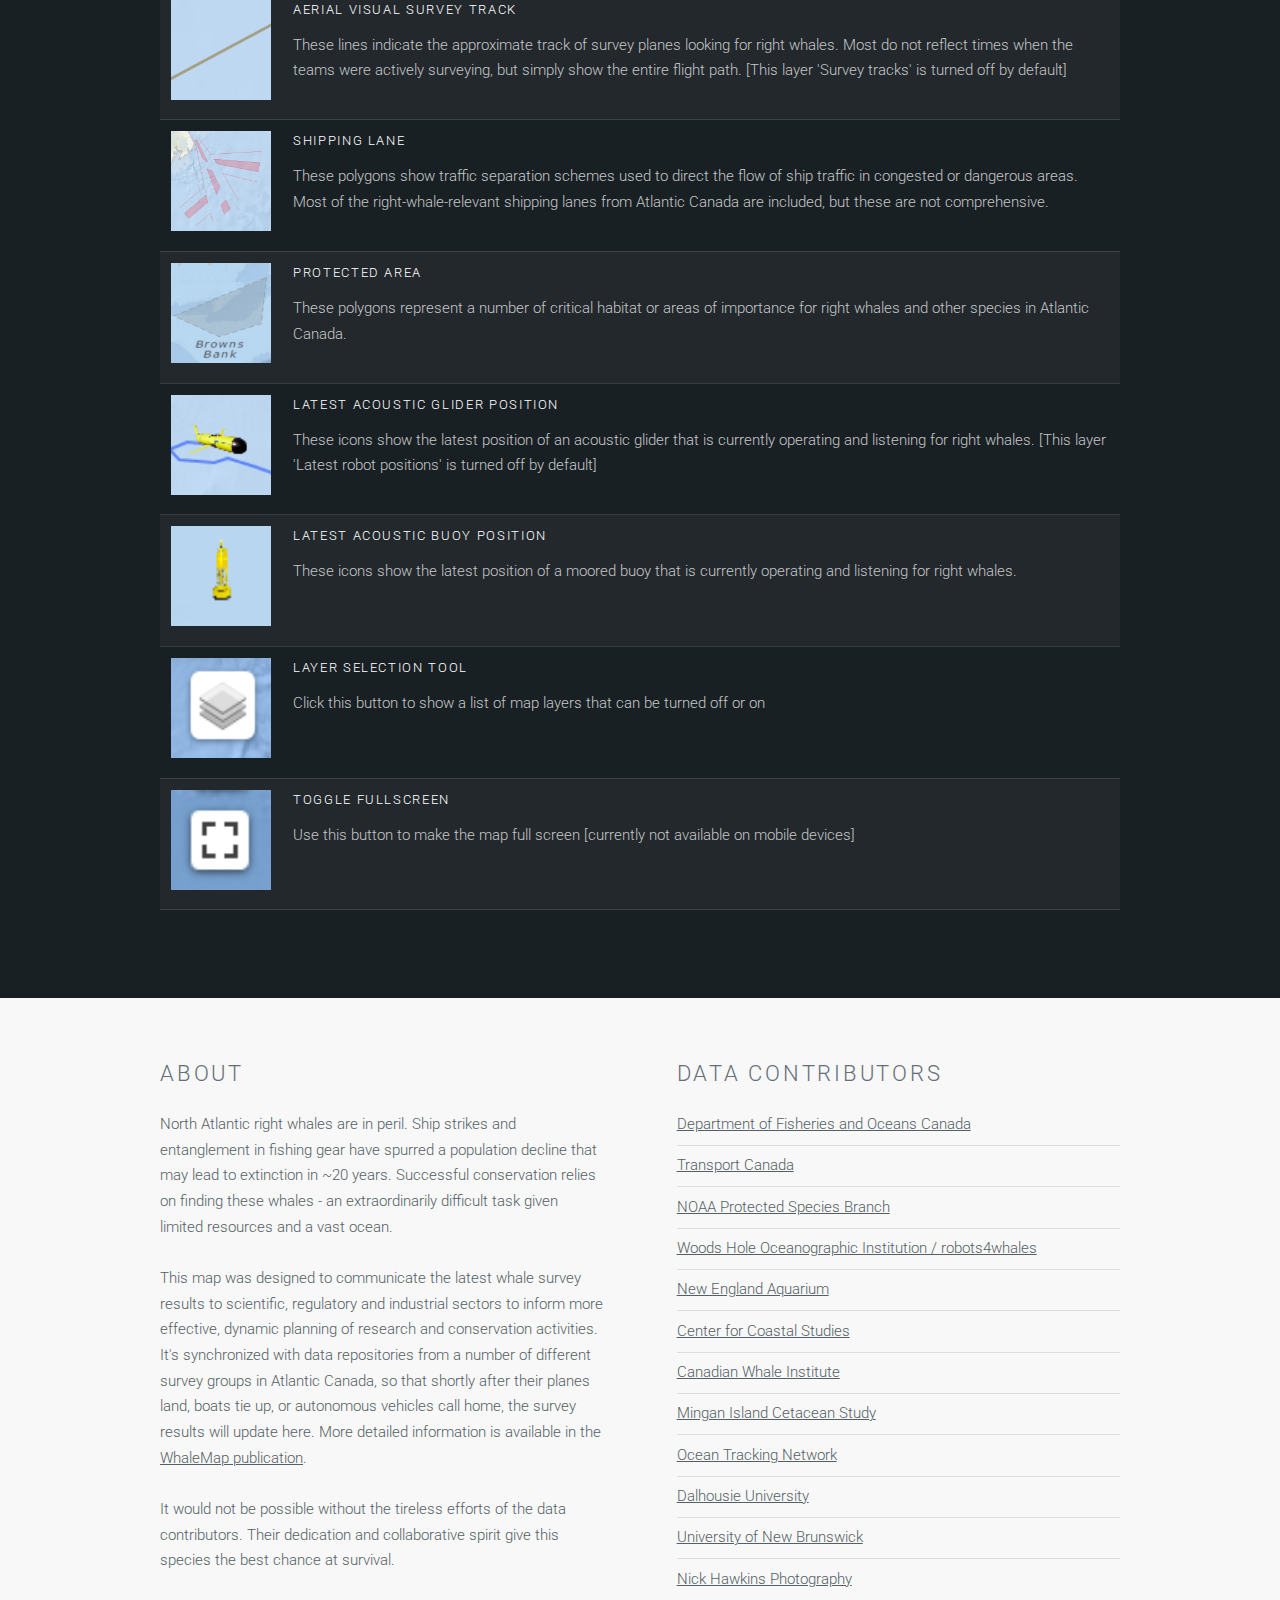
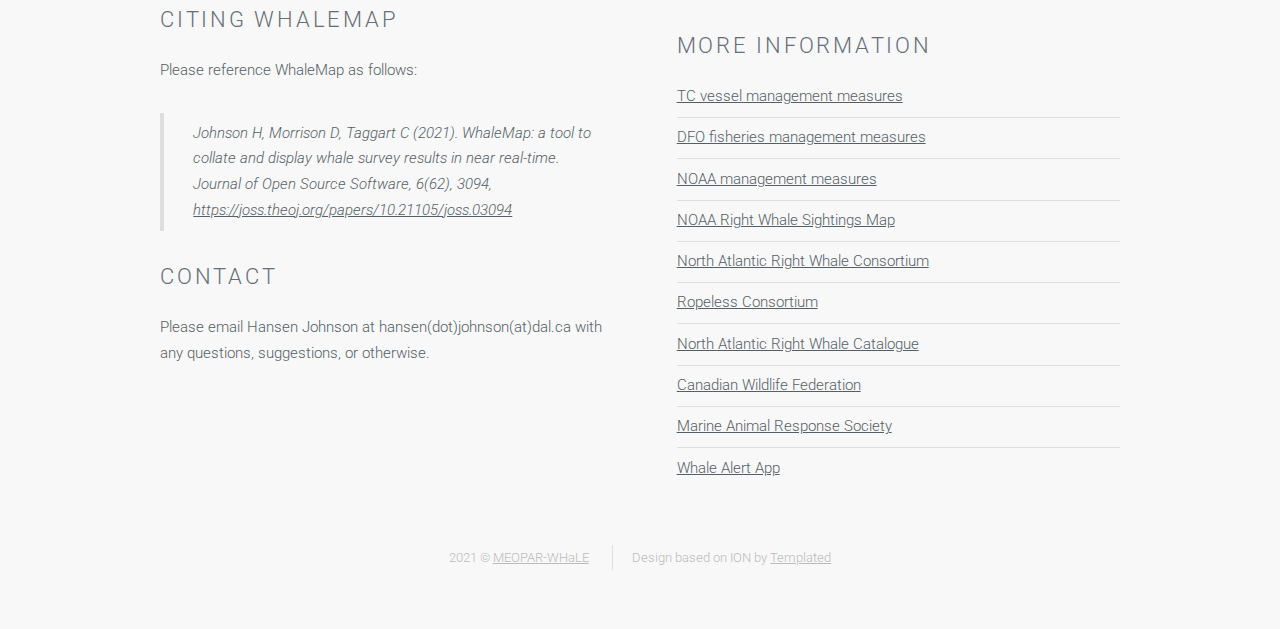
==== commit 7ff6720b: "update link to report sighting in US" ====
--- a/index.html
+++ b/index.html
@@ -120,7 +120,7 @@
                         <button class="button big alt" style="background-color:#ff3333">Report sighting</button>
                         <div class="dropdown-content">
                             <a href="https://www.dfo-mpo.gc.ca/species-especes/mammals-mammiferes/report-rapport/page01-eng.html">Report in Canada</a>
-                            <a href="https://apps-nefsc.fisheries.noaa.gov/psb/surveys/documents/20120919_Report_a_Right_Whale.pdf">Report in USA</a>
+                            <a href="https://www.fisheries.noaa.gov/species/north-atlantic-right-whale#overview">Report in USA</a>
                         </div>
                     </div>
                 </li>
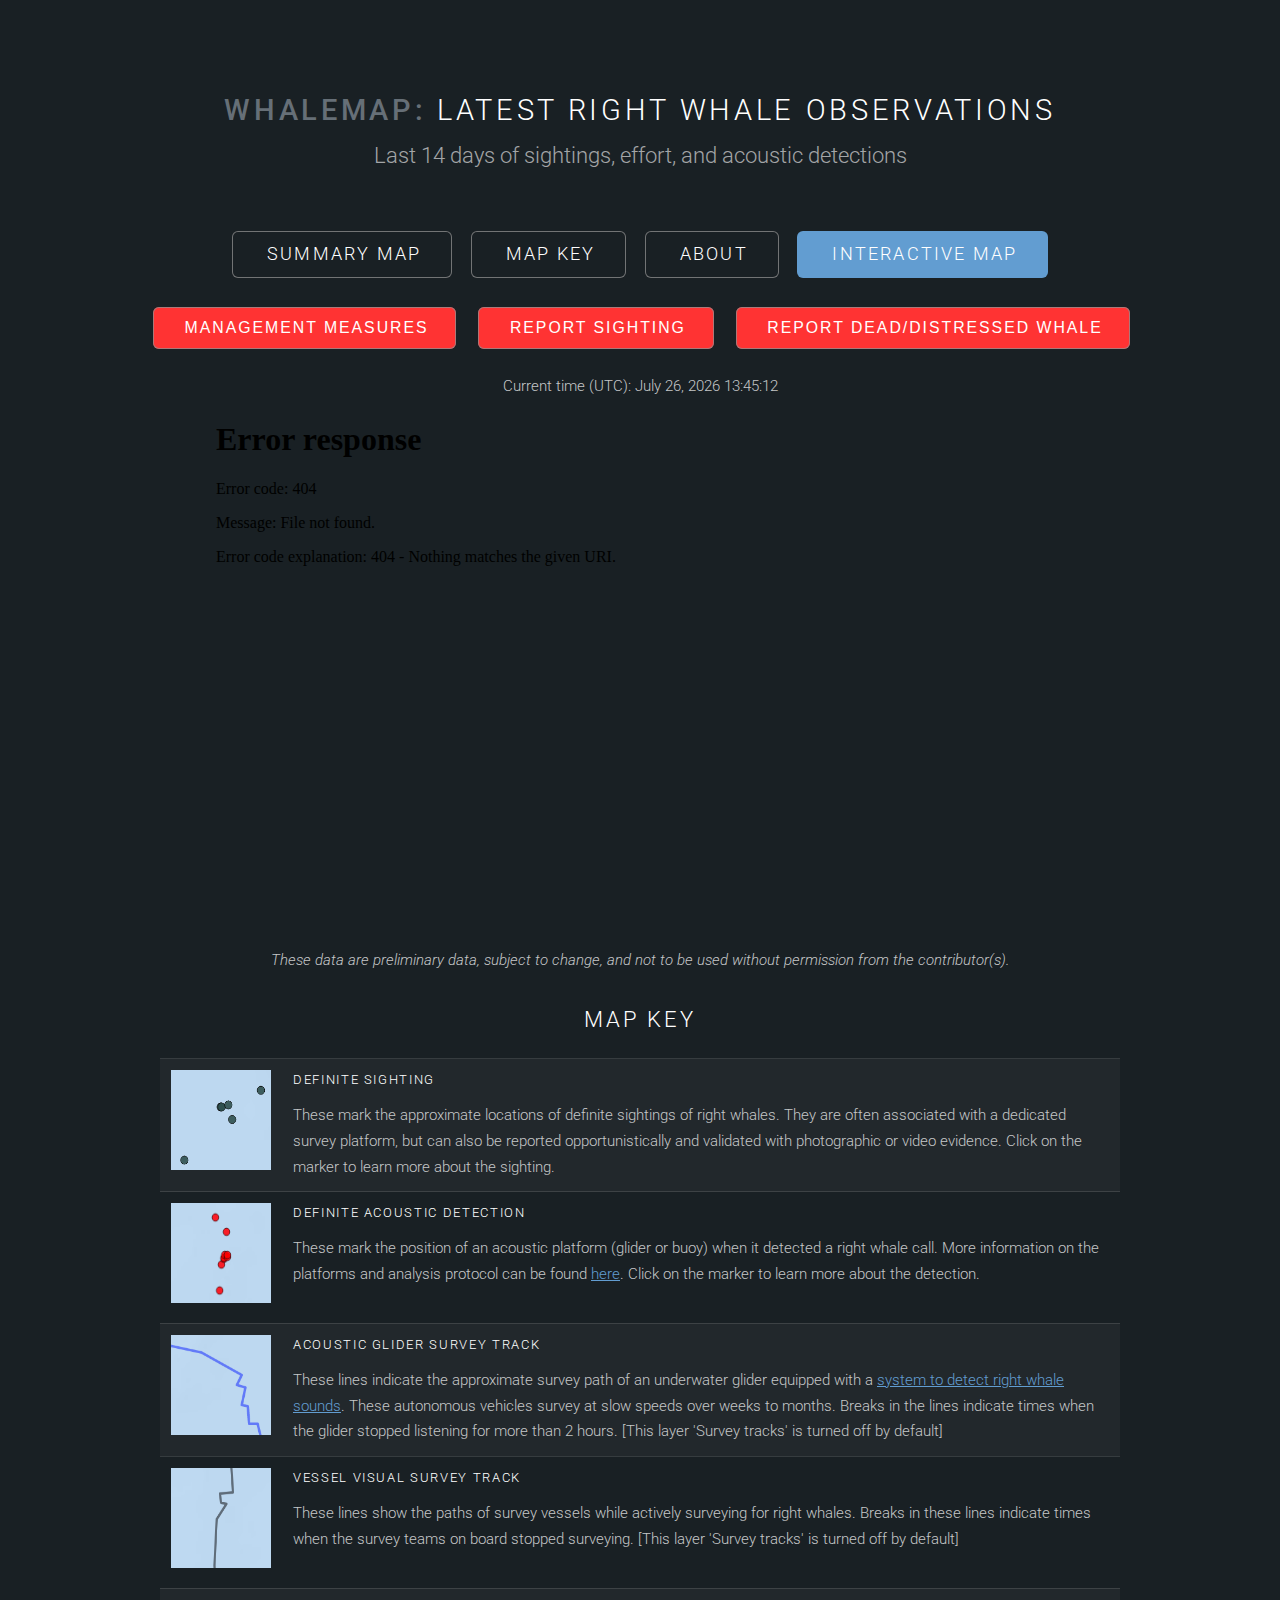
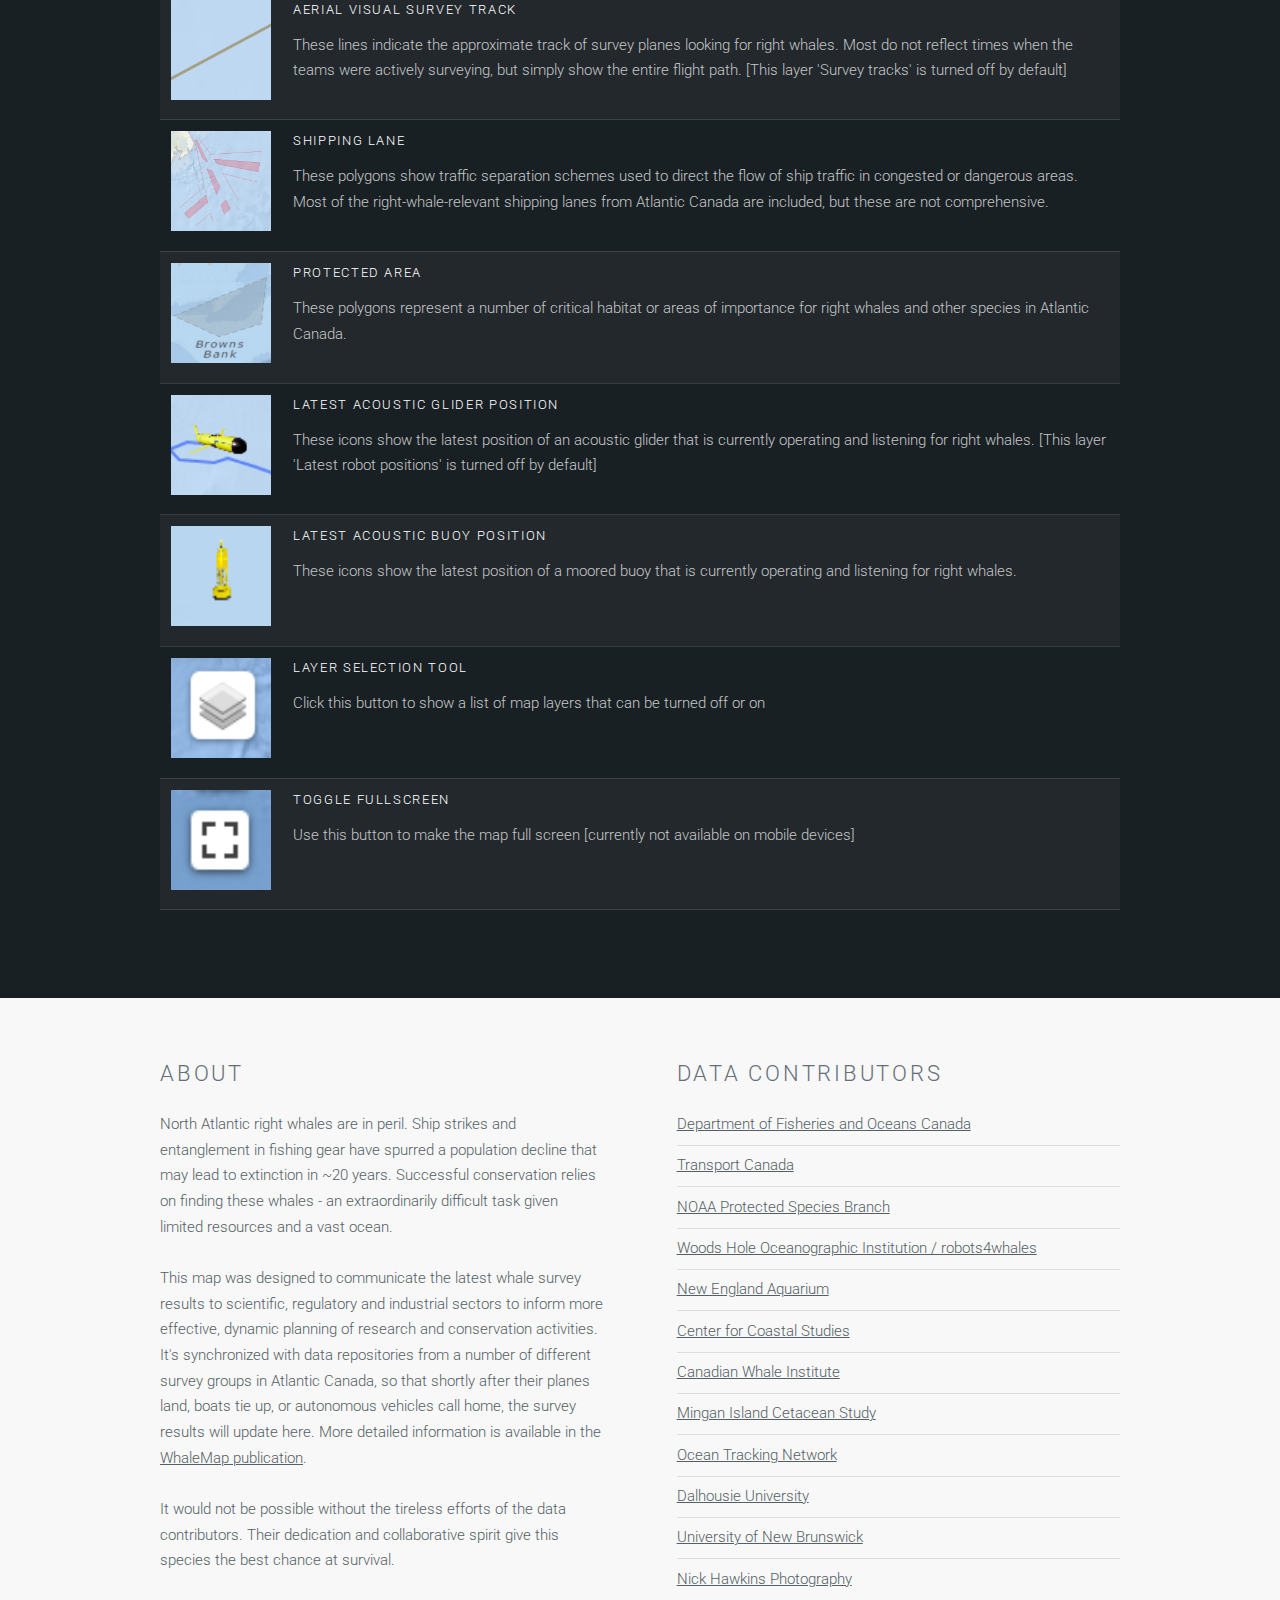
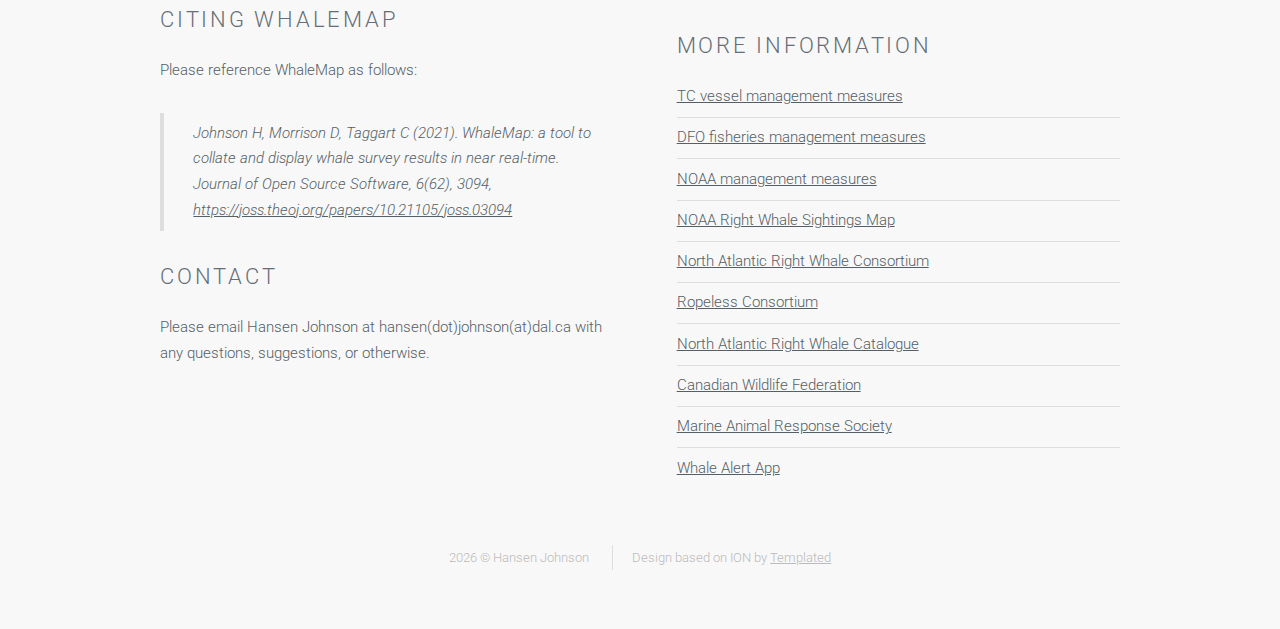
==== commit 732f03d7: "automate copyright year" ====
--- a/index.html
+++ b/index.html
@@ -328,7 +328,10 @@
                 </div>
             </div>
             <ul class="copyright">
-                <li>2021 &copy; <a href="http://meopar.ca/research/project/whale-whales-habitat-and-listening-experiment">MEOPAR-WHaLE</a></li>
+                <li>
+                    <script>
+                        document.write(new Date().getFullYear())
+                    </script> &copy; Hansen Johnson</li>
                 <li>Design based on ION by <a href="http://templated.co">Templated</a></li>
             </ul>
         </div>
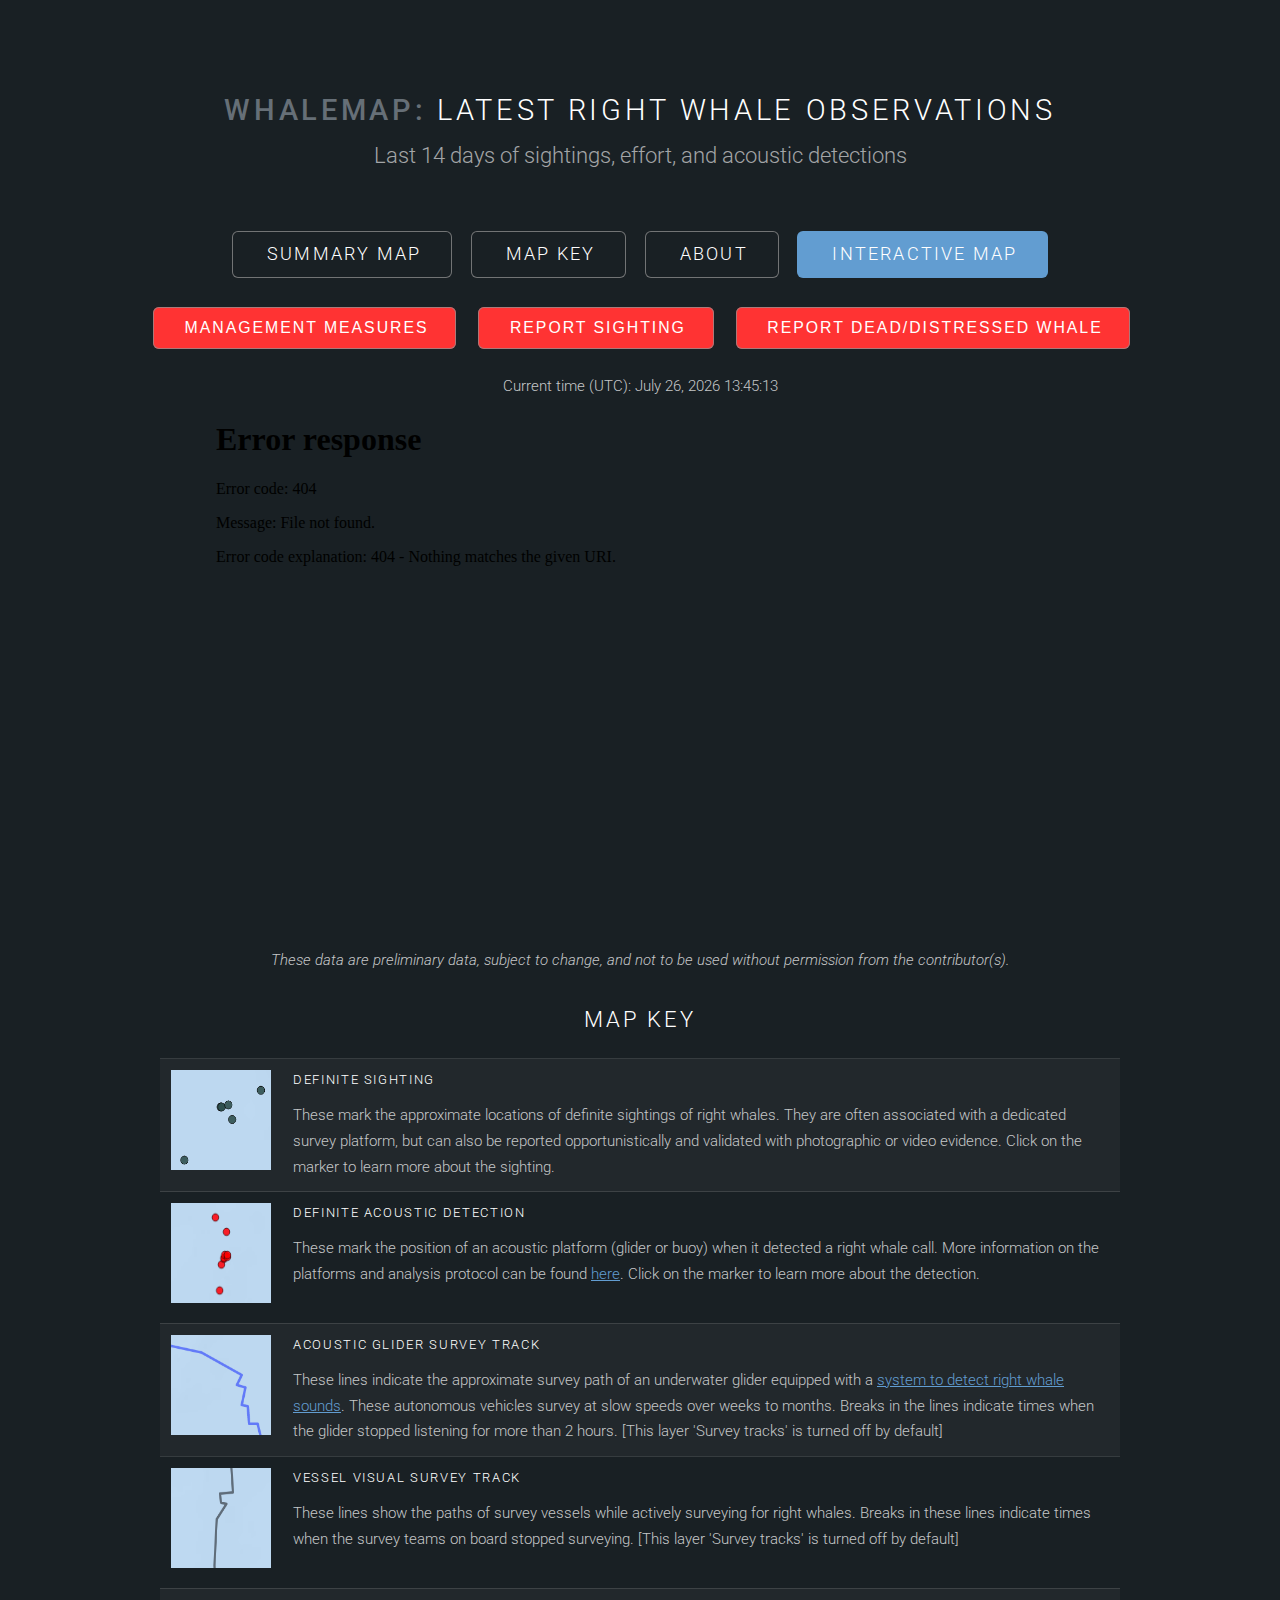
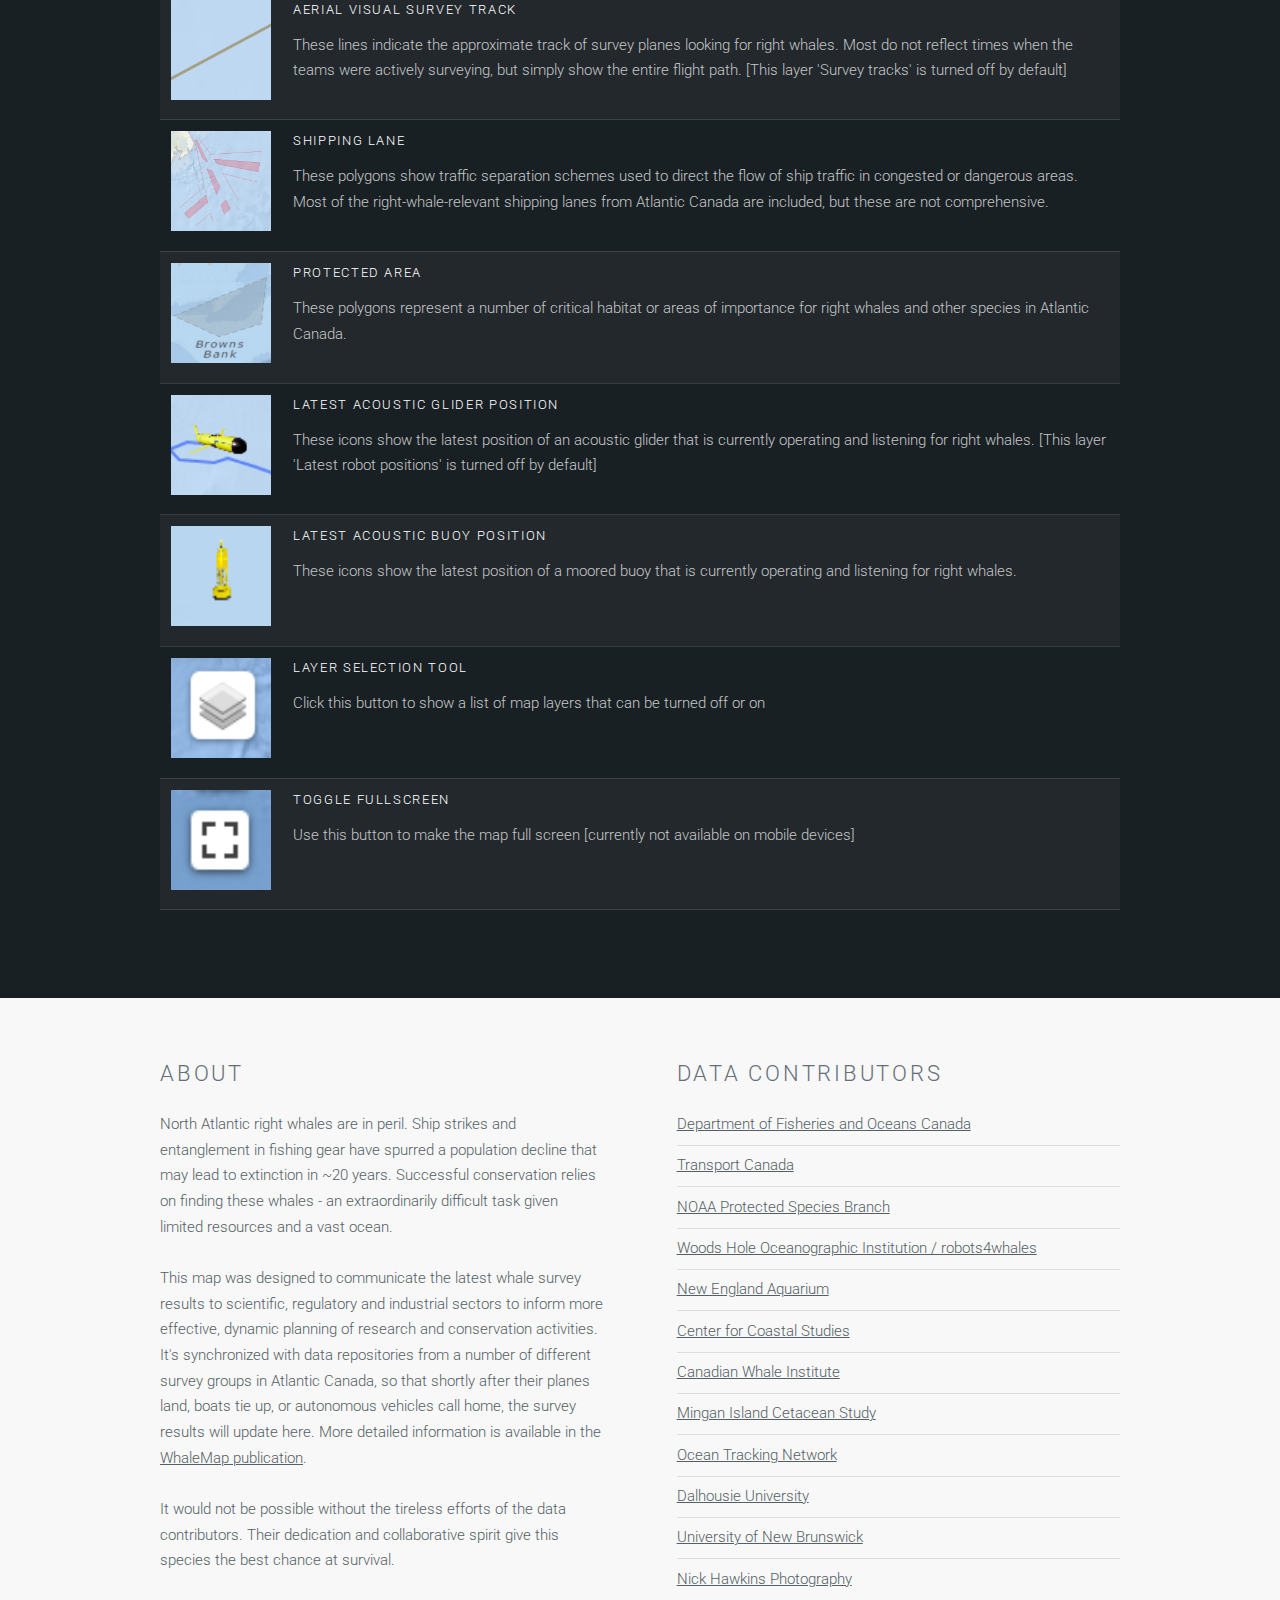
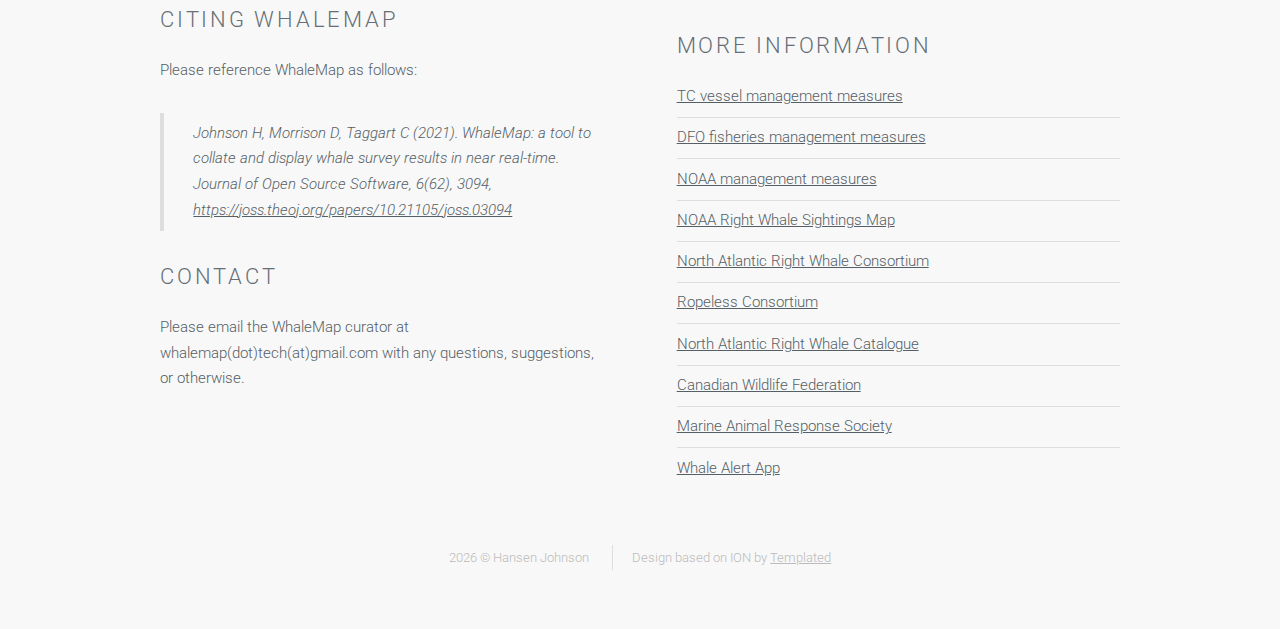
==== commit fec4f2d6: "switch to whalemap gmail account" ====
--- a/index.html
+++ b/index.html
@@ -289,7 +289,7 @@
                     </blockquote>
 
                     <h2 id="contact">Contact</h2>
-                    <p>Please email Hansen Johnson at hansen(dot)johnson(at)dal.ca with any questions, suggestions, or otherwise.</p>
+                    <p>Please email the WhaleMap curator at whalemap(dot)tech(at)gmail.com with any questions, suggestions, or otherwise.</p>
                 </div>
                 <div class="6u">
 
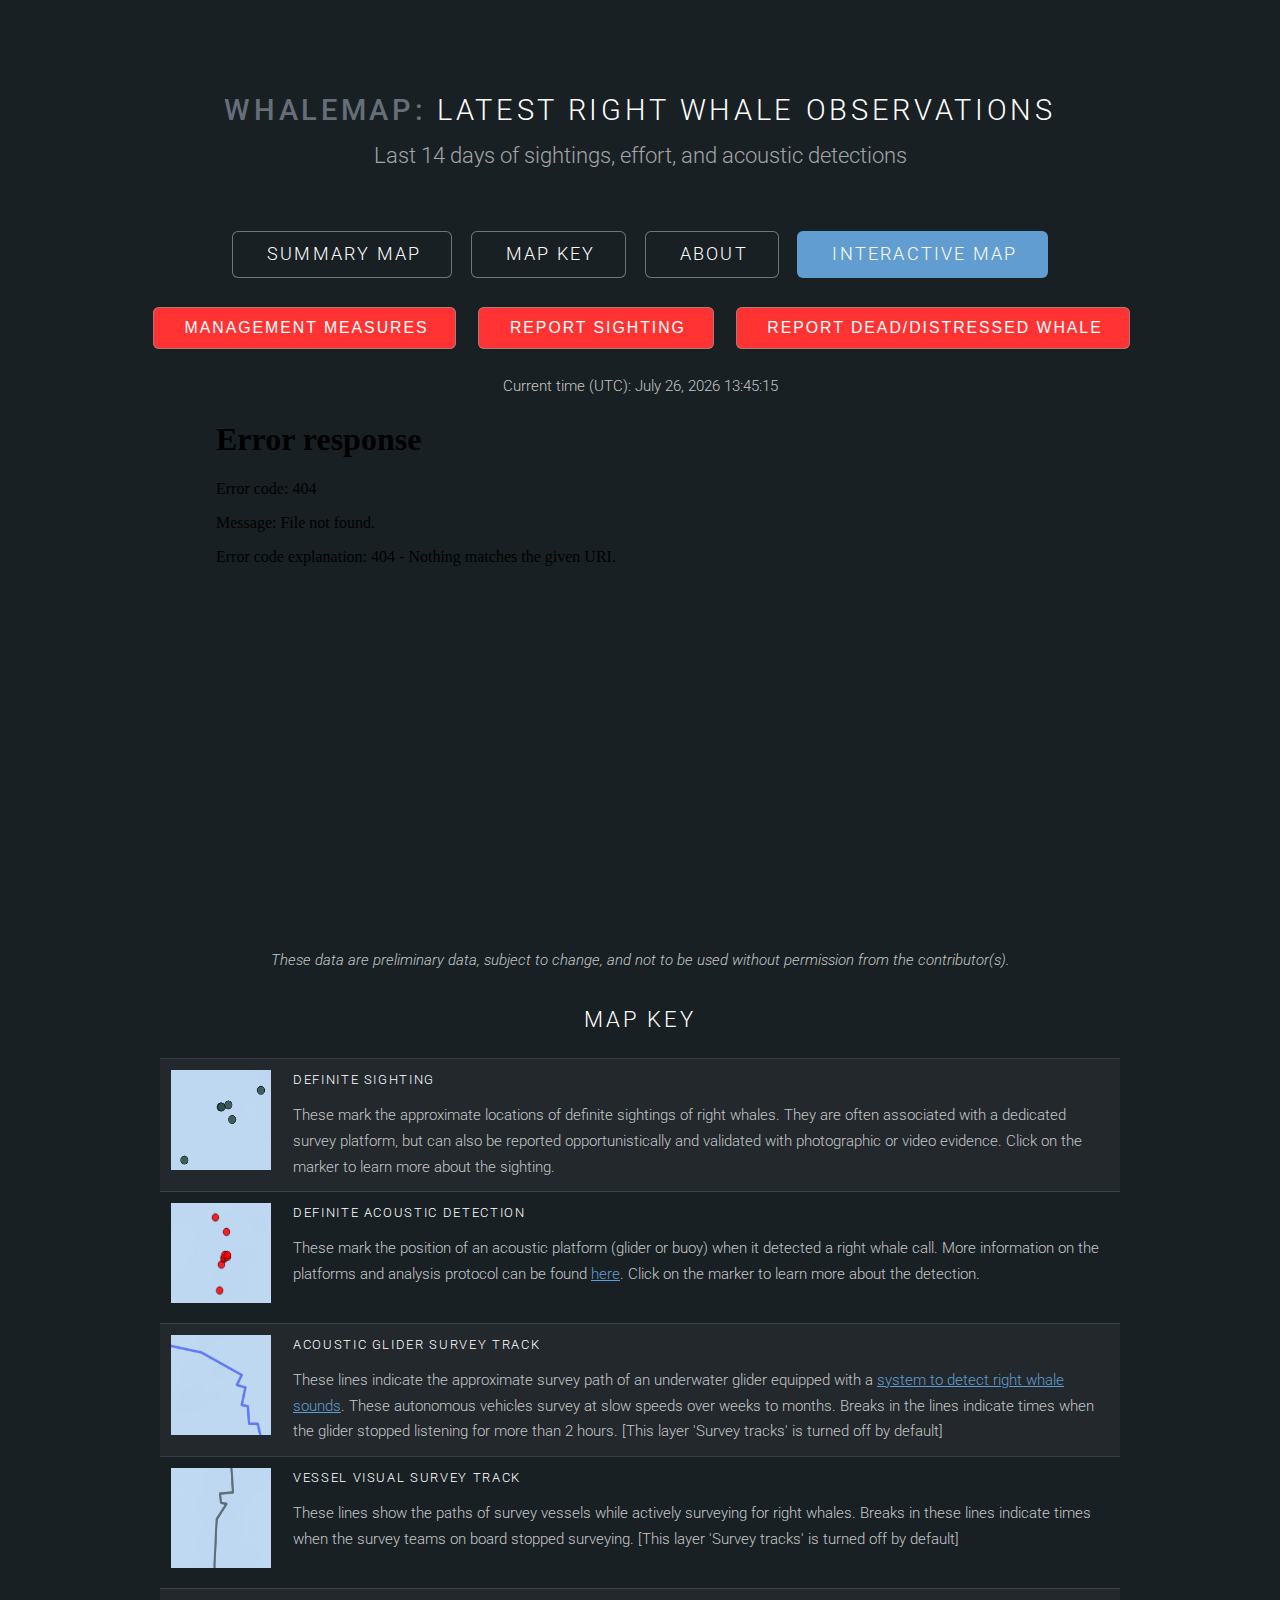
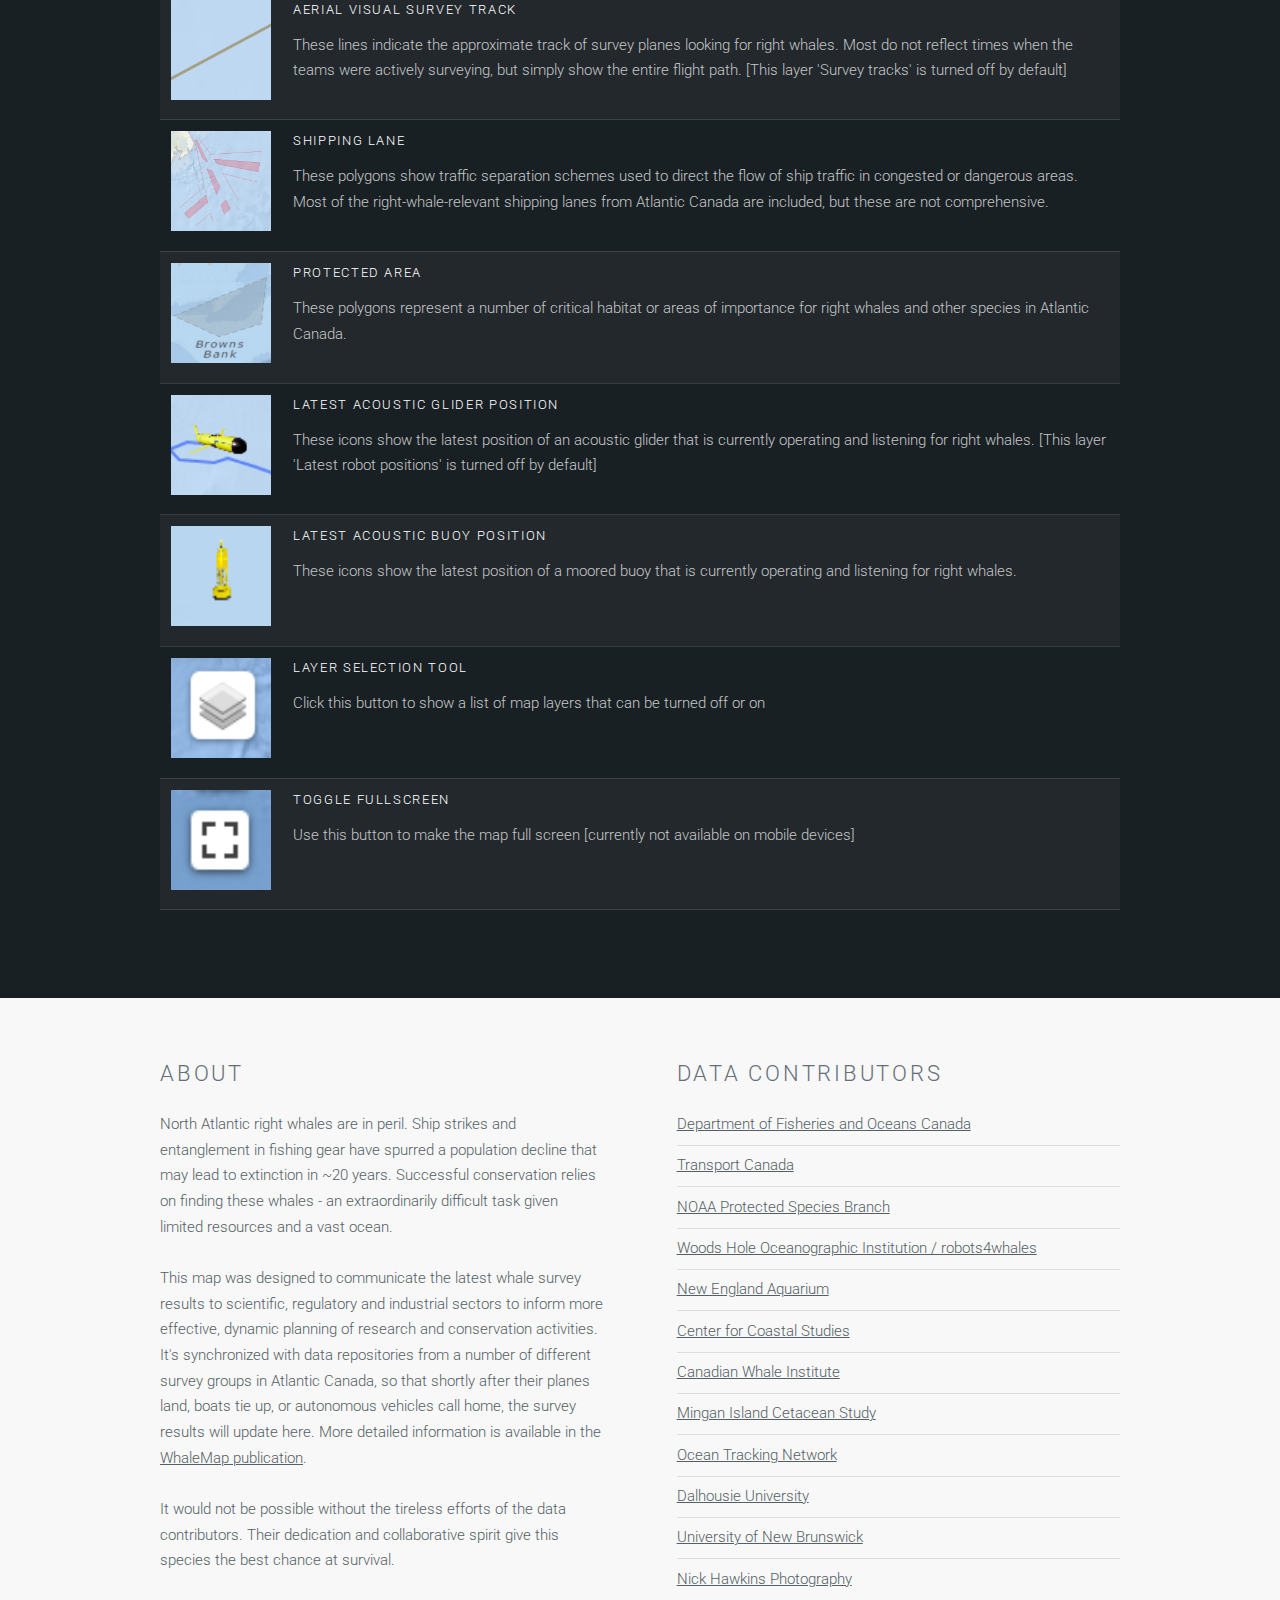
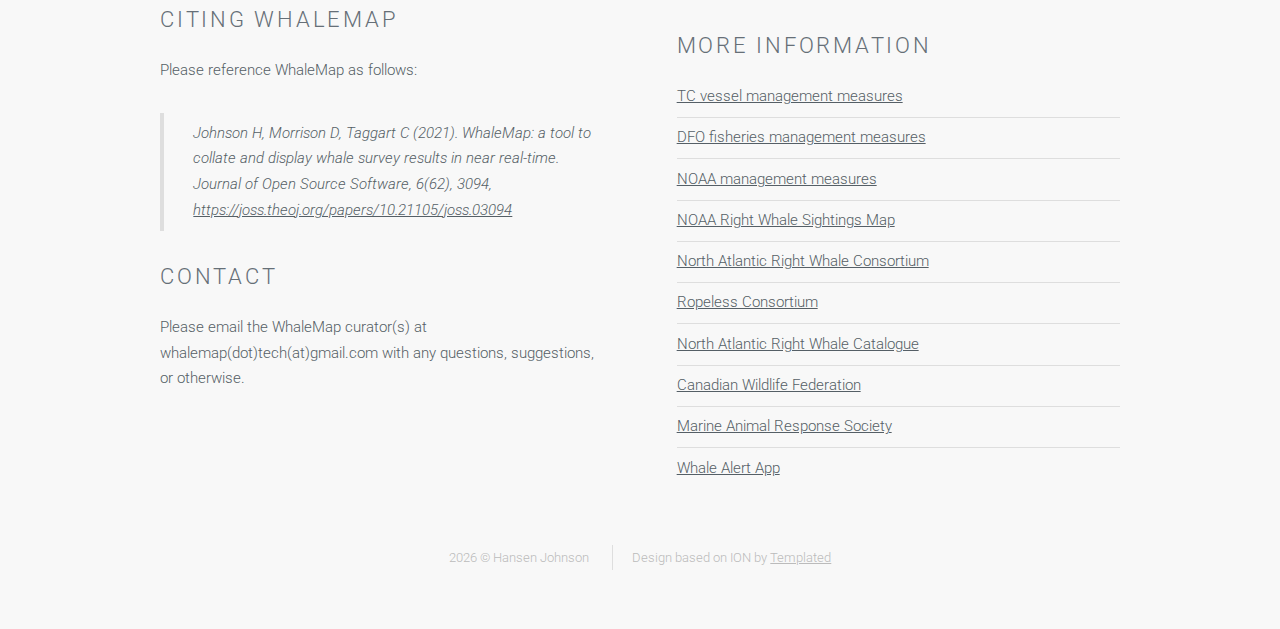
==== commit 31288c65: "HJF test add to see if push allowed" ====
--- a/index.html
+++ b/index.html
@@ -289,7 +289,7 @@
                     </blockquote>
 
                     <h2 id="contact">Contact</h2>
-                    <p>Please email the WhaleMap curator at whalemap(dot)tech(at)gmail.com with any questions, suggestions, or otherwise.</p>
+                    <p>Please email the WhaleMap curator(s) at whalemap(dot)tech(at)gmail.com with any questions, suggestions, or otherwise.</p>
                 </div>
                 <div class="6u">
 
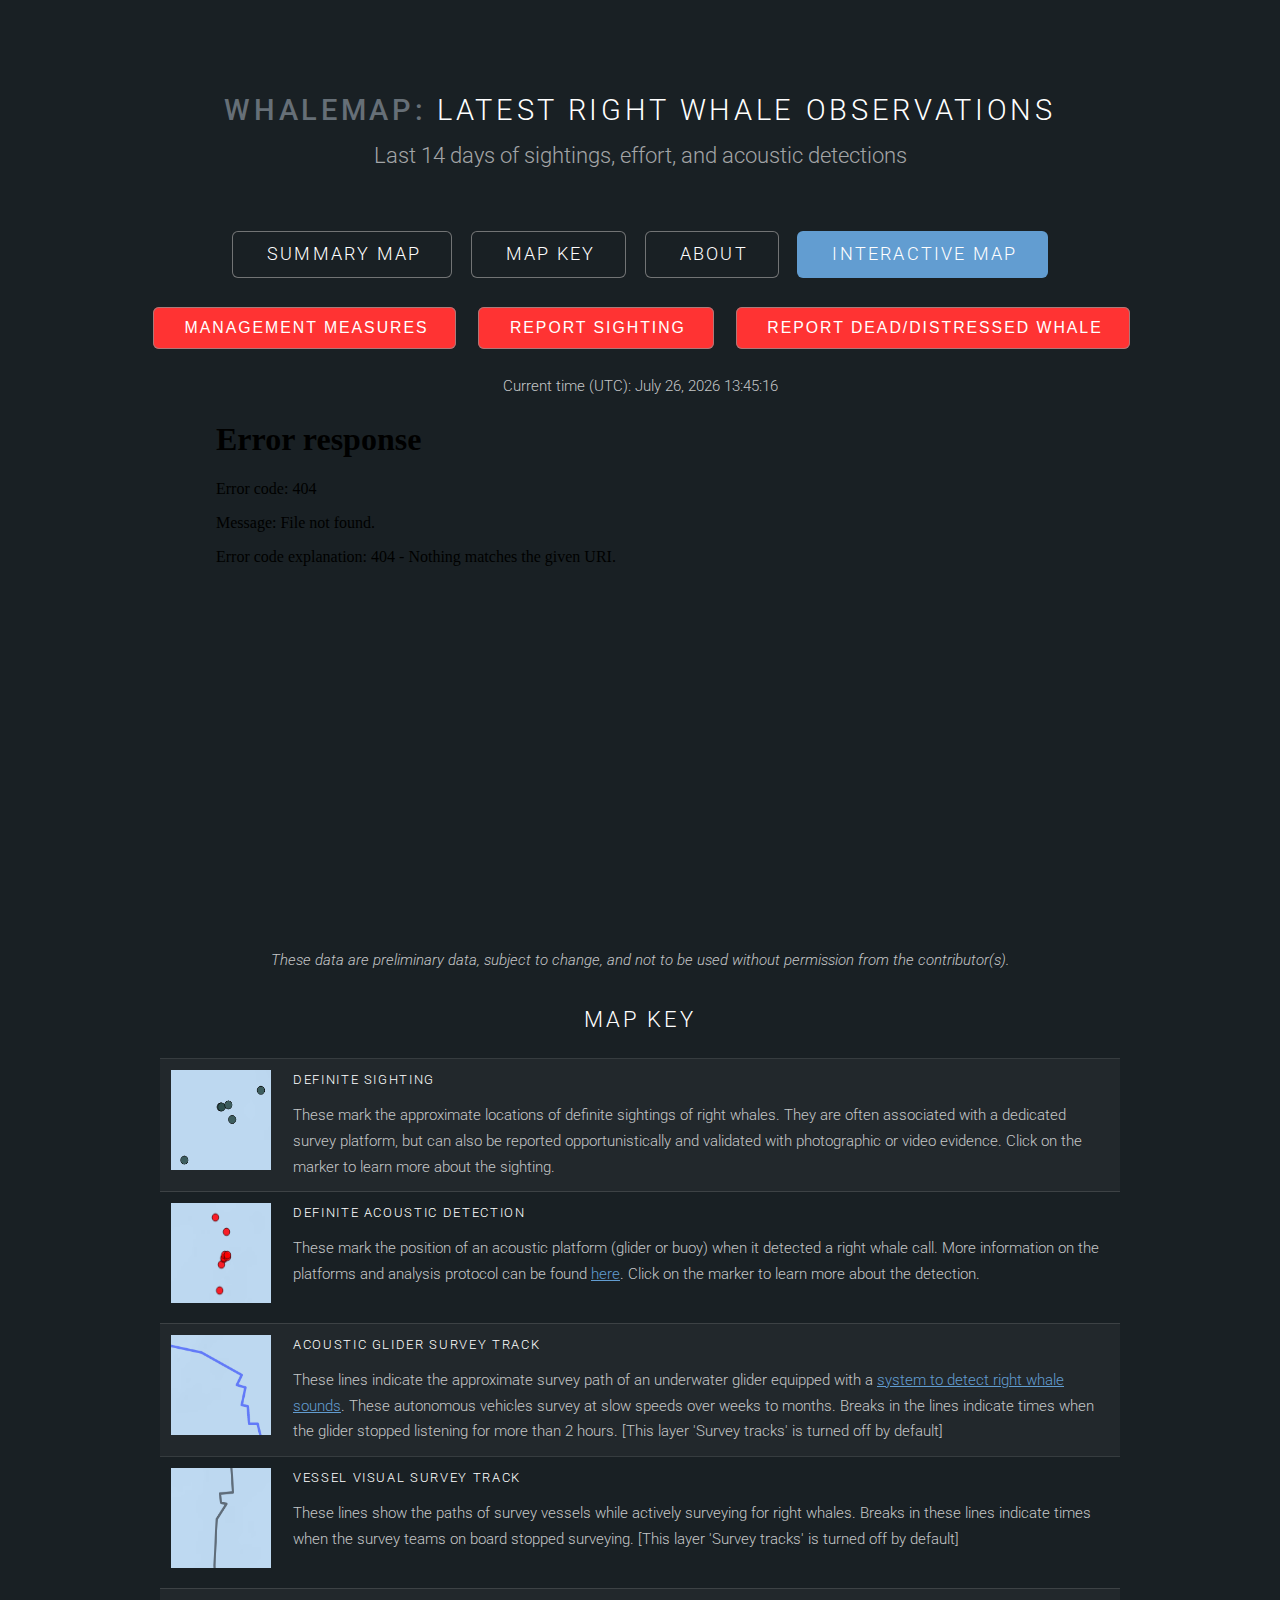
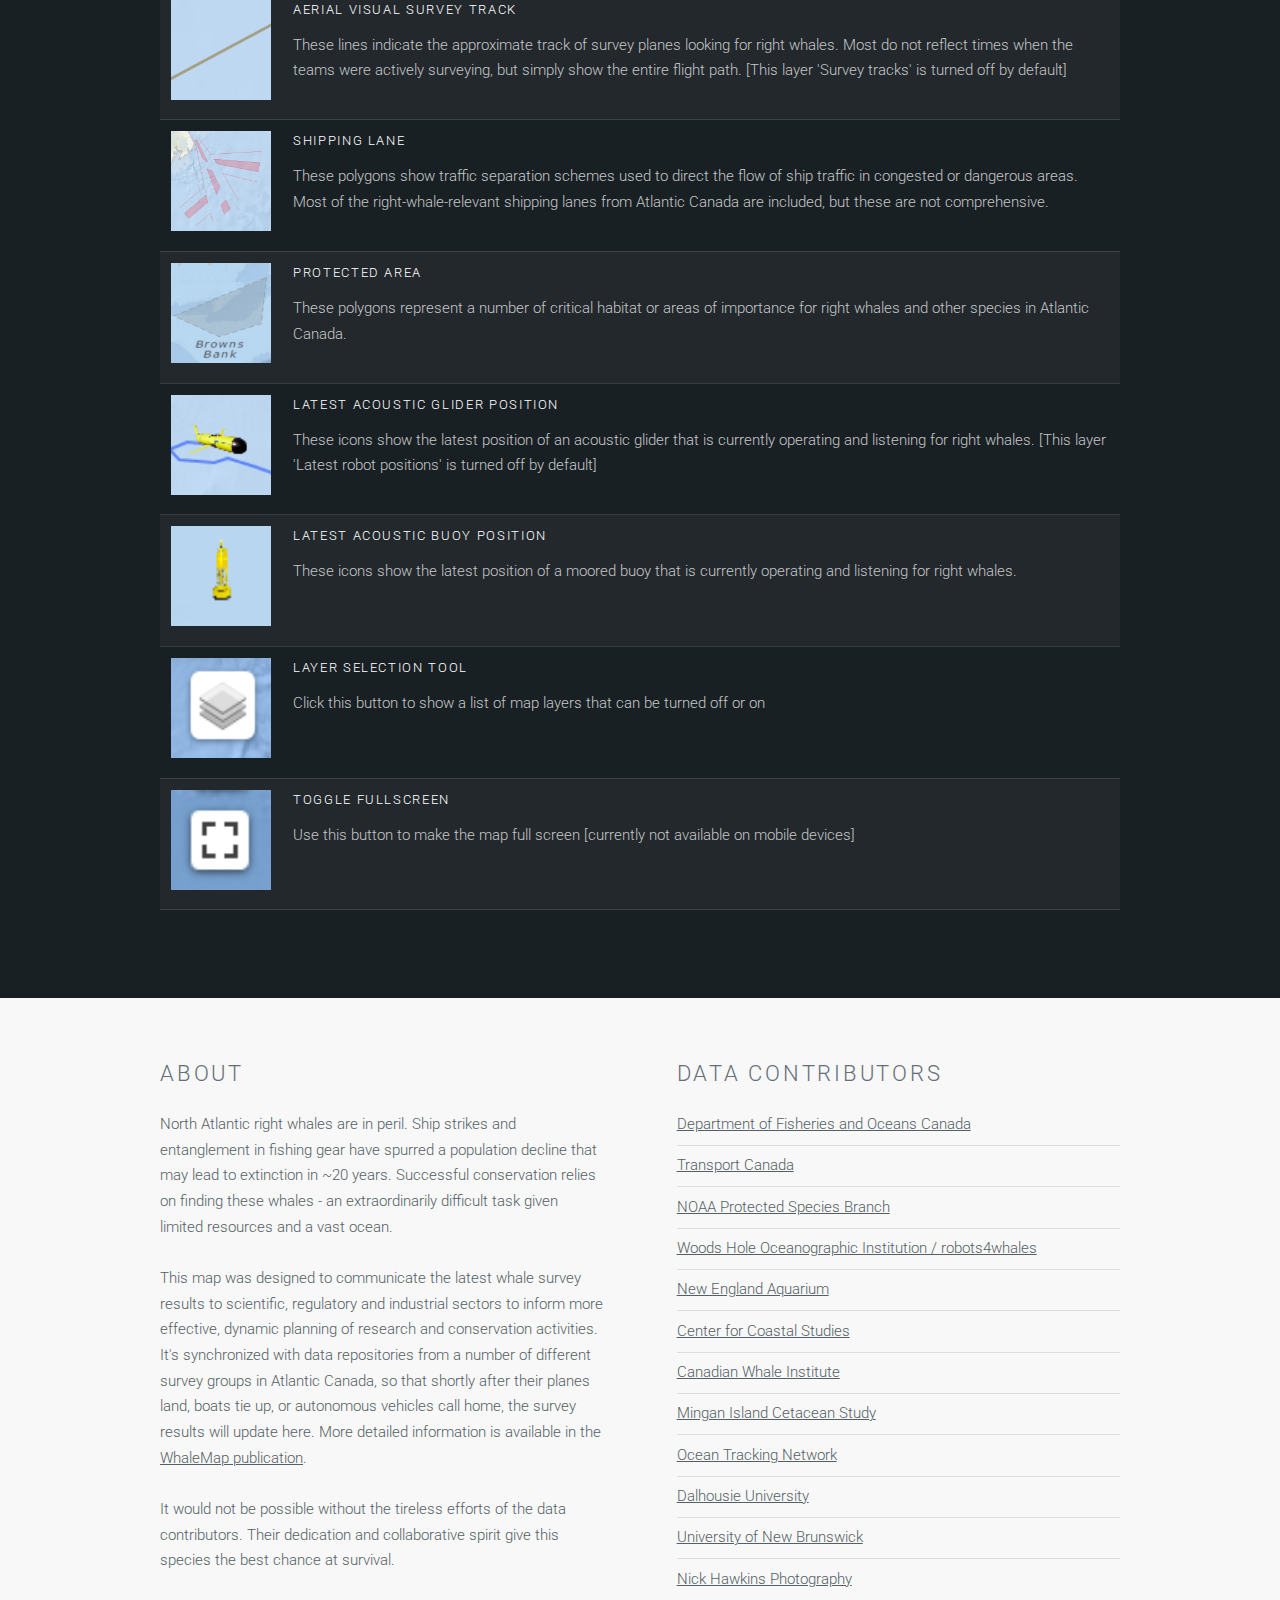
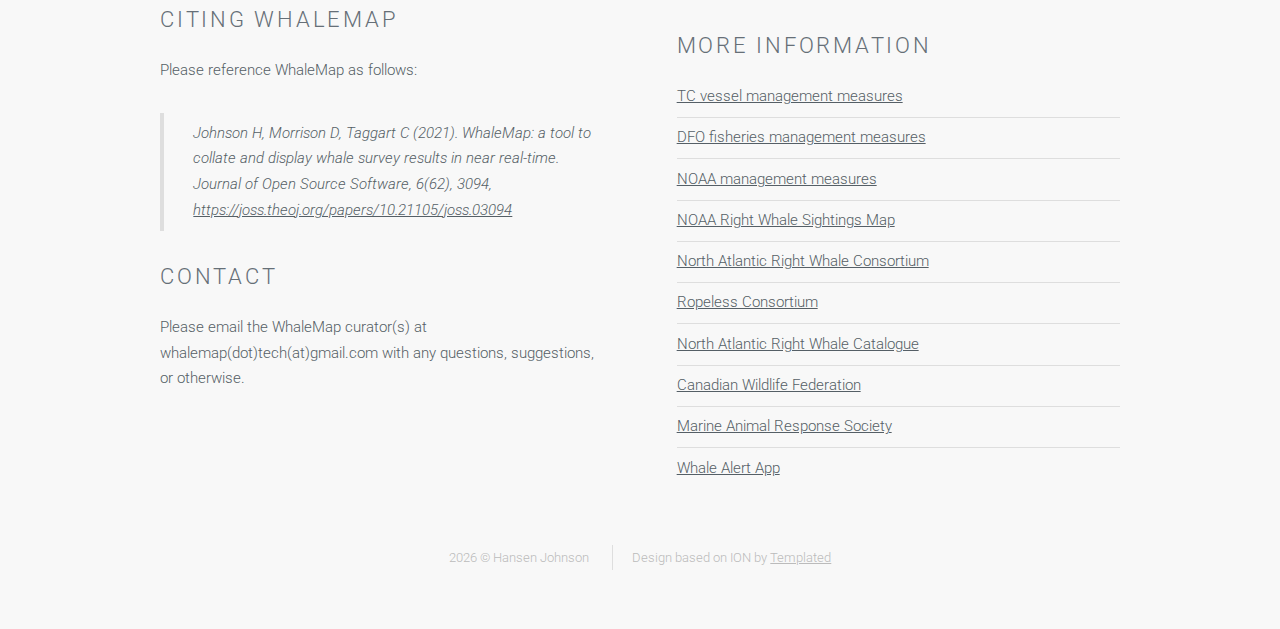
==== commit e556474e: "change landing site for report a sighting and report a stranding per Ainsley Smith/GARFO request -HJ" ====
--- a/index.html
+++ b/index.html
@@ -120,7 +120,7 @@
                         <button class="button big alt" style="background-color:#ff3333">Report sighting</button>
                         <div class="dropdown-content">
                             <a href="https://www.dfo-mpo.gc.ca/species-especes/mammals-mammiferes/report-rapport/page01-eng.html">Report in Canada</a>
-                            <a href="https://www.fisheries.noaa.gov/species/north-atlantic-right-whale#overview">Report in USA</a>
+                            <a href="https://www.fisheries.noaa.gov/report">Report in USA</a>
                         </div>
                     </div>
                 </li>
@@ -131,7 +131,7 @@
                         <button class="button big alt" style="background-color:#ff3333">Report dead/distressed whale</button>
                         <div class="dropdown-content">
                             <a href="https://www.marineanimals.ca/">Report in Canada</a>
-                            <a href="https://www.fisheries.noaa.gov/new-england-mid-atlantic/marine-life-distress/greater-atlantic-marine-mammal-stranding-network">Report in USA</a>
+                            <a href="https://www.fisheries.noaa.gov/report">Report in USA</a>
                         </div>
                     </div>
                 </li>
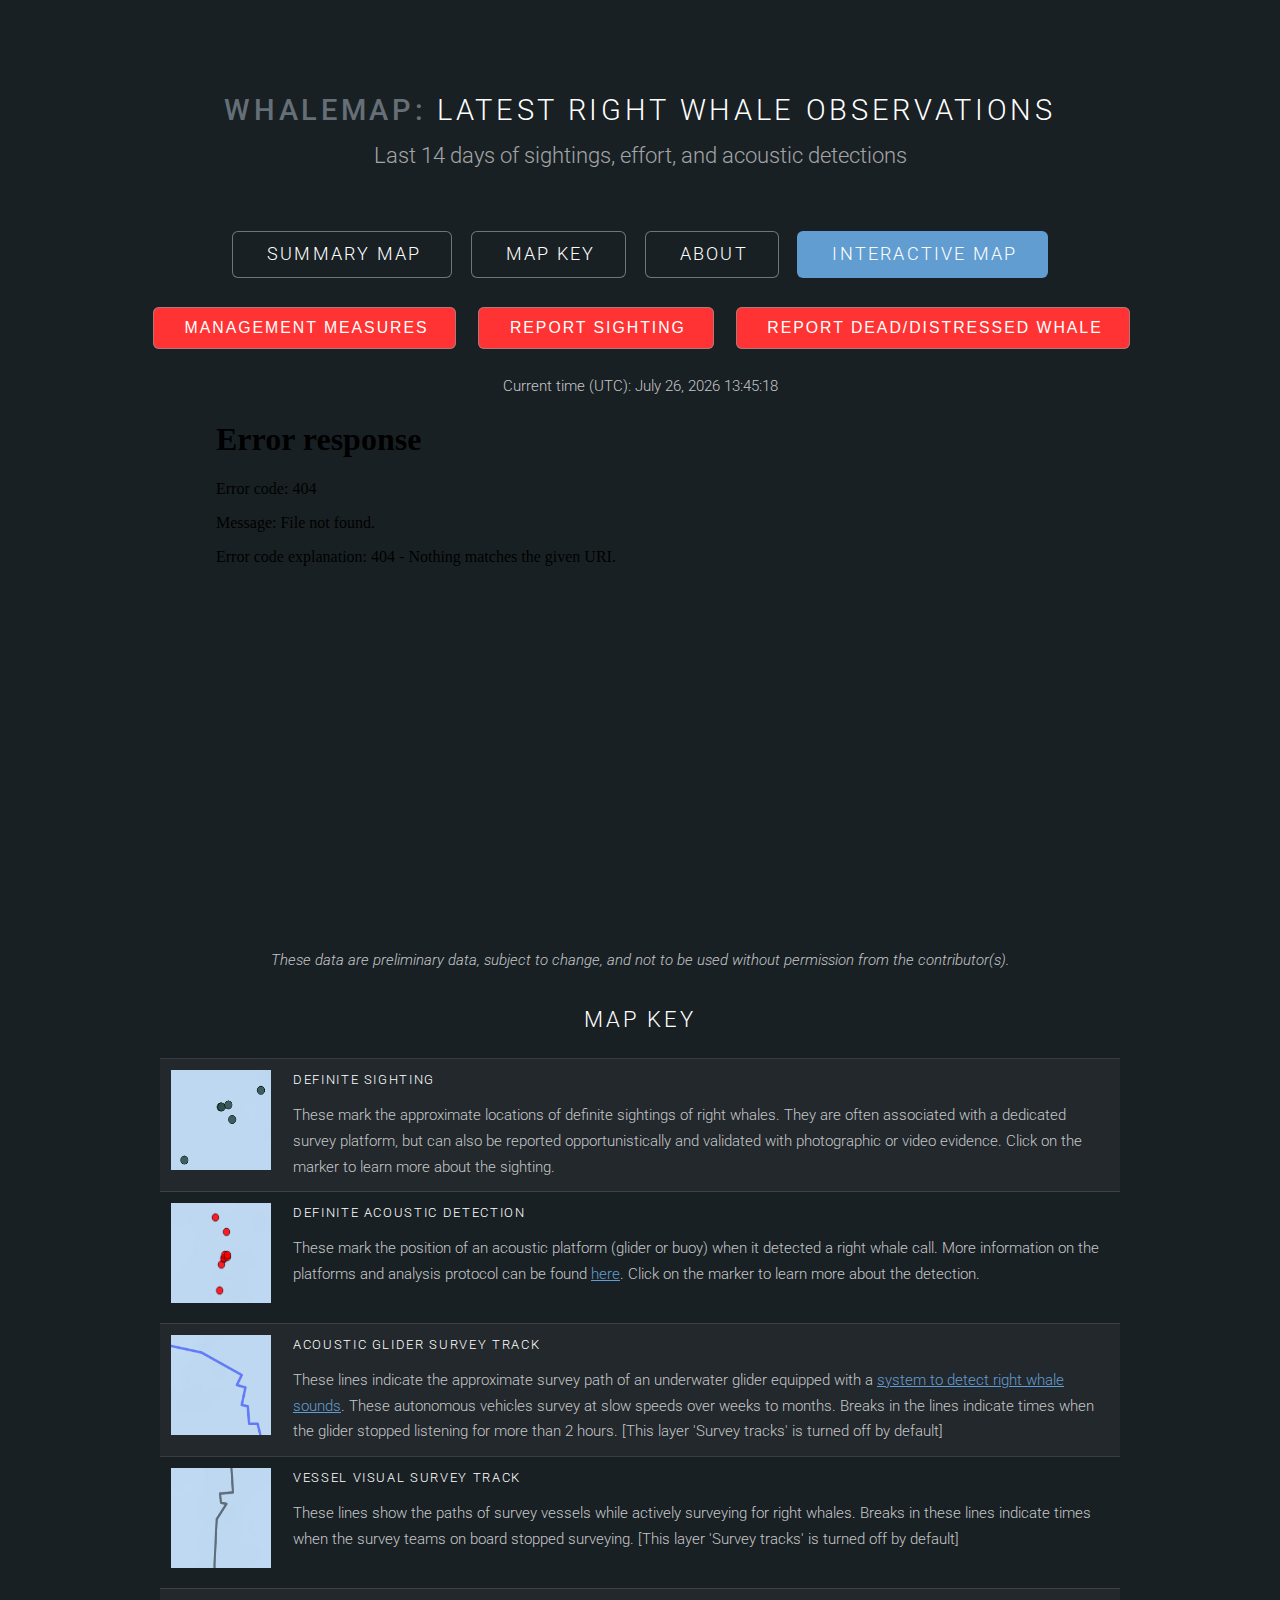
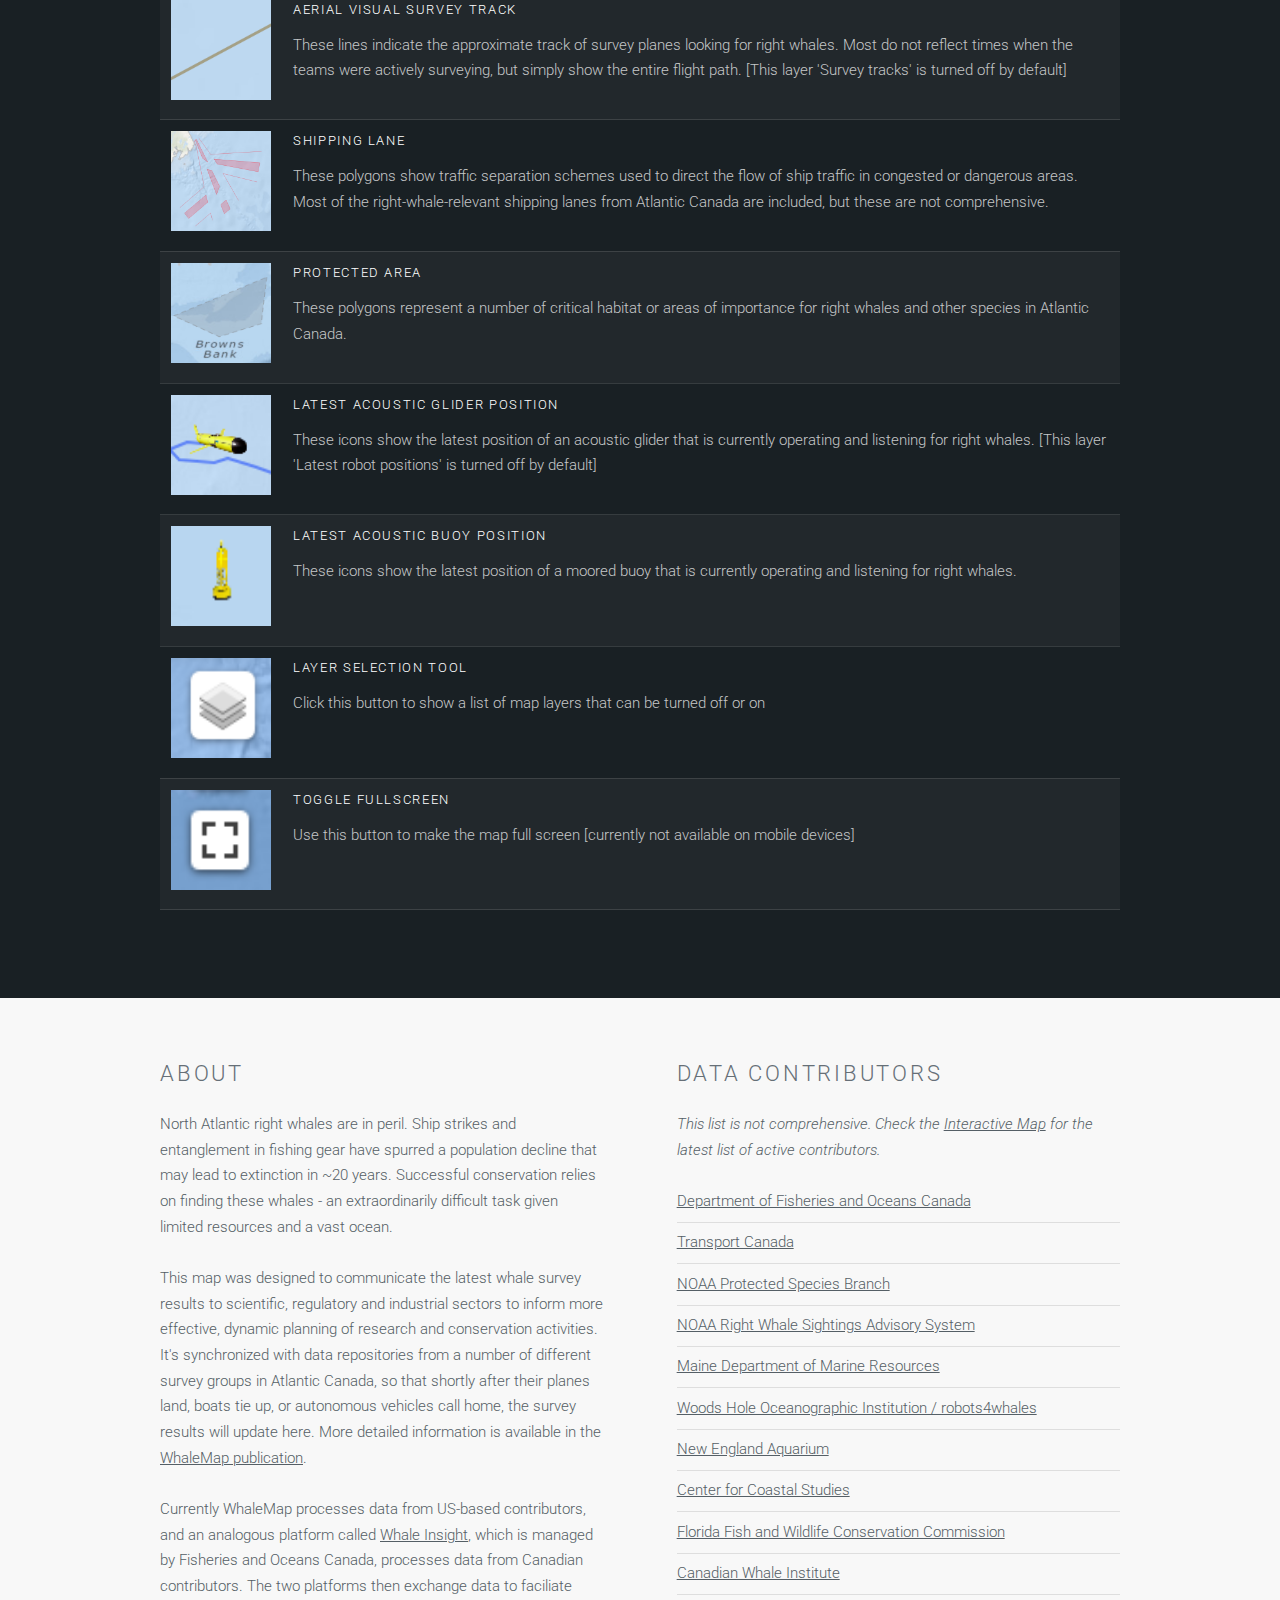
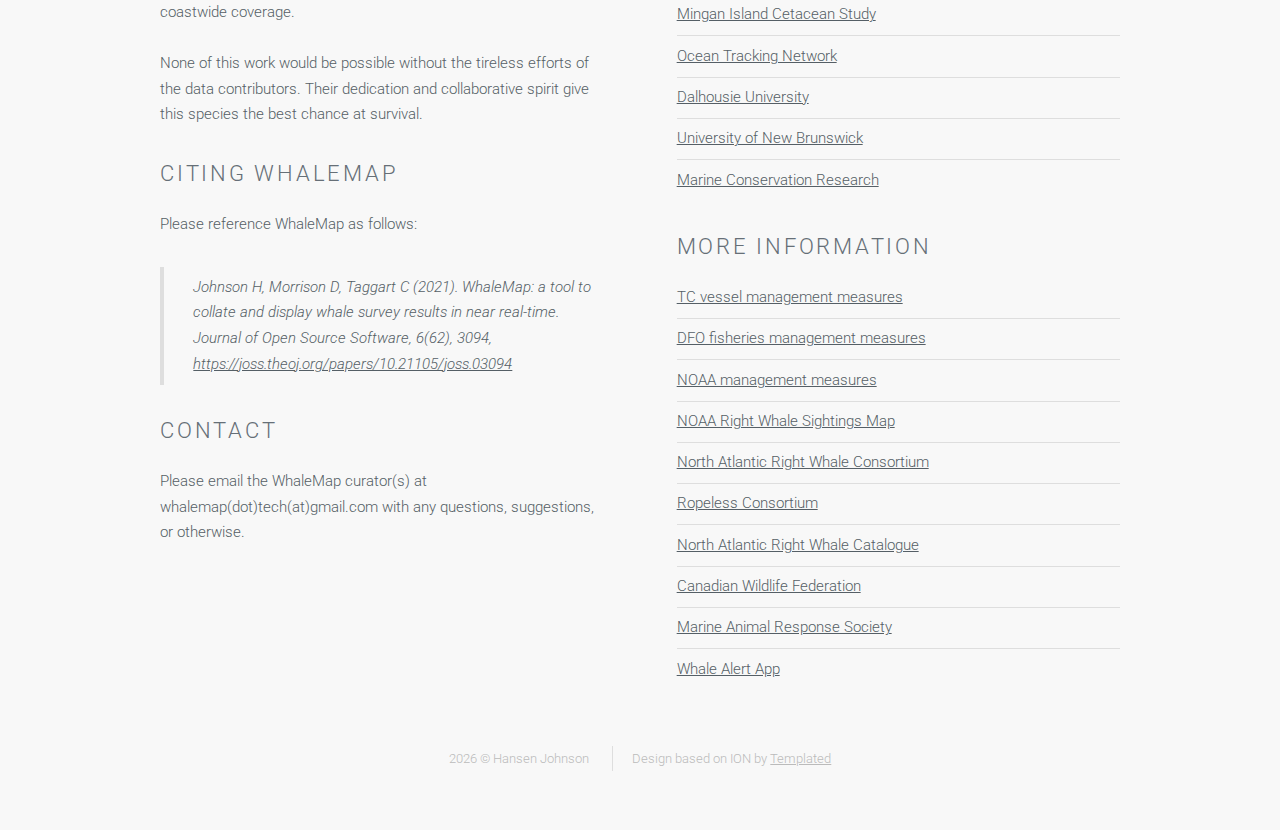
==== commit 8dcf9172: "update index links" ====
--- a/index.html
+++ b/index.html
@@ -275,7 +275,10 @@
                         is available in the <a href="https://joss.theoj.org/papers/10.21105/joss.03094#">WhaleMap publication</a>.
 
                         <br>
-                        <br> It would not be possible without the tireless efforts of the data contributors. Their dedication and collaborative spirit give this species the best chance at survival.
+                        <br> Currently WhaleMap processes data from US-based contributors, and an analogous platform called <a href="https://www.dfo-mpo.gc.ca/species-especes/mammals-mammiferes/narightwhale-baleinenoirean/alert-alerte/index-eng.html">Whale Insight</a>, which is managed by Fisheries and Oceans Canada, processes data from Canadian contributors. The two platforms then exchange data to faciliate coastwide coverage.
+
+                        <br>
+                        <br> None of this work would be possible without the tireless efforts of the data contributors. Their dedication and collaborative spirit give this species the best chance at survival.
                     </p>
 
                     <h2 id="cite">Citing WhaleMap</h2>
@@ -295,19 +298,27 @@
 
                     <h2 id="about">Data contributors</h2>
 
+                    <i>This list is not comprehensive. Check the <a href="../WhaleMap/">Interactive Map</a> for the latest list of active contributors.</i>
+
+                    <br> 
+                    <br>
+
                     <ul class="alt">
                         <li><a href="http://www.dfo-mpo.gc.ca/species-especes/mammals-mammiferes/narightwhale-baleinenoirean/alert-alerte/index-eng.html">Department of Fisheries and Oceans Canada</a></li>
                         <li><a href="https://tc.canada.ca/en/marine-transportation/navigation-marine-conditions/protecting-north-atlantic-right-whales-collisions-vessels-gulf-st-lawrence">Transport Canada</a></li>
                         <li><a href="https://www.nefsc.noaa.gov/psb/whales/">NOAA Protected Species Branch</a></li>
+                        <li><a href="https://www.fisheries.noaa.gov/new-england-mid-atlantic/marine-mammal-protection/whale-and-dolphin-research-northeast#right-whale-sighting-advisory-system/">NOAA Right Whale Sightings Advisory System</a></li>
+                        <li><a href="https://www.maine.gov/dmr/science/right-whale/monitoring">Maine Department of Marine Resources</a></li>
                         <li><a href="http://dcs.whoi.edu/">Woods Hole Oceanographic Institution / robots4whales</a></li>
                         <li><a href="http://www.andersoncabotcenterforoceanlife.org/our-work/research/right-whales/">New England Aquarium</a></li>
                         <li><a href="https://coastalstudies.org/">Center for Coastal Studies</a></li>
+                        <li><a href="https://myfwc.com/research/wildlife/right-whales/">Florida Fish and Wildlife Conservation Commission</a></li>
                         <li><a href="https://www.canadianwhaleinstitute.ca/">Canadian Whale Institute</a></li>
                         <li><a href="https://www.rorqual.com/english/home">Mingan Island Cetacean Study</a></li>
                         <li><a href="http://gliders.oceantrack.org/">Ocean Tracking Network</a></li>
                         <li><a href="https://fishocean.ocean.dal.ca/">Dalhousie University</a></li>
-                        <li><a href="https://davieslab.wixsite.com/davieslab">University of New Brunswick</a></li>
-                        <li><a href="https://nickhawkins.photoshelter.com/index/G0000RZfxB6YQvoM">Nick Hawkins Photography</a></li>
+                        <li><a href="https://kimdavies5.wixsite.com/davieslab">University of New Brunswick</a></li>
+                        <li><a href="https://www.marineconservationresearch.co.uk/">Marine Conservation Research</a></li>                                            
                     </ul>
 
                     <h2>More Information</h2>
@@ -321,7 +332,7 @@
                         <li><a href="https://www.narwc.org/">North Atlantic Right Whale Consortium</a></li>
                         <li><a href="https://ropeless.org/">Ropeless Consortium</a></li>
                         <li><a href="http://rwcatalog.neaq.org/Terms.aspx">North Atlantic Right Whale Catalogue</a></li>
-                        <li><a href="http://apps.cwf-fcf.org/whales/">Canadian Wildlife Federation</a></li>
+                        <li><a href="https://cwf-fcf.org/en/explore/atlantic-whale-conservation/">Canadian Wildlife Federation</a></li>
                         <li><a href="https://www.marineanimals.ca/">Marine Animal Response Society</a></li>
                         <li><a href="http://www.whalealert.org/">Whale Alert App</a></li>
                     </ul>
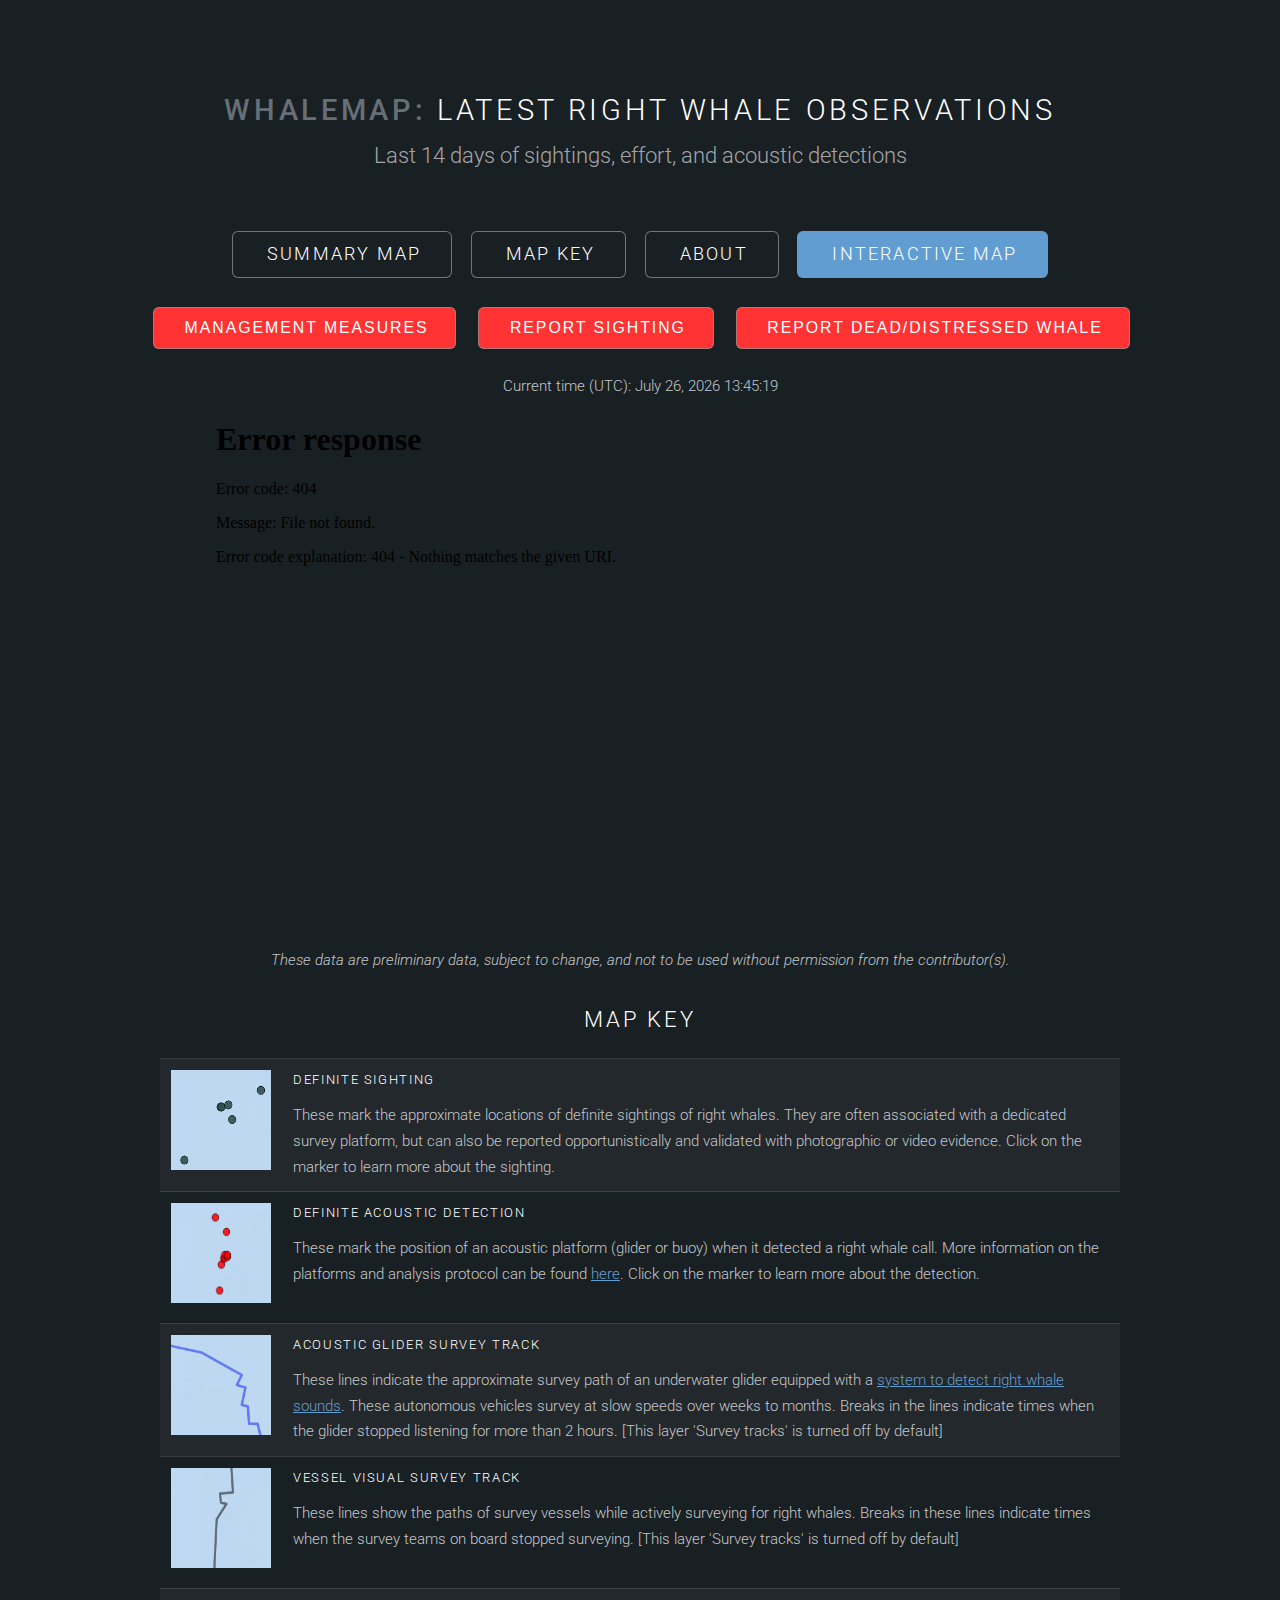
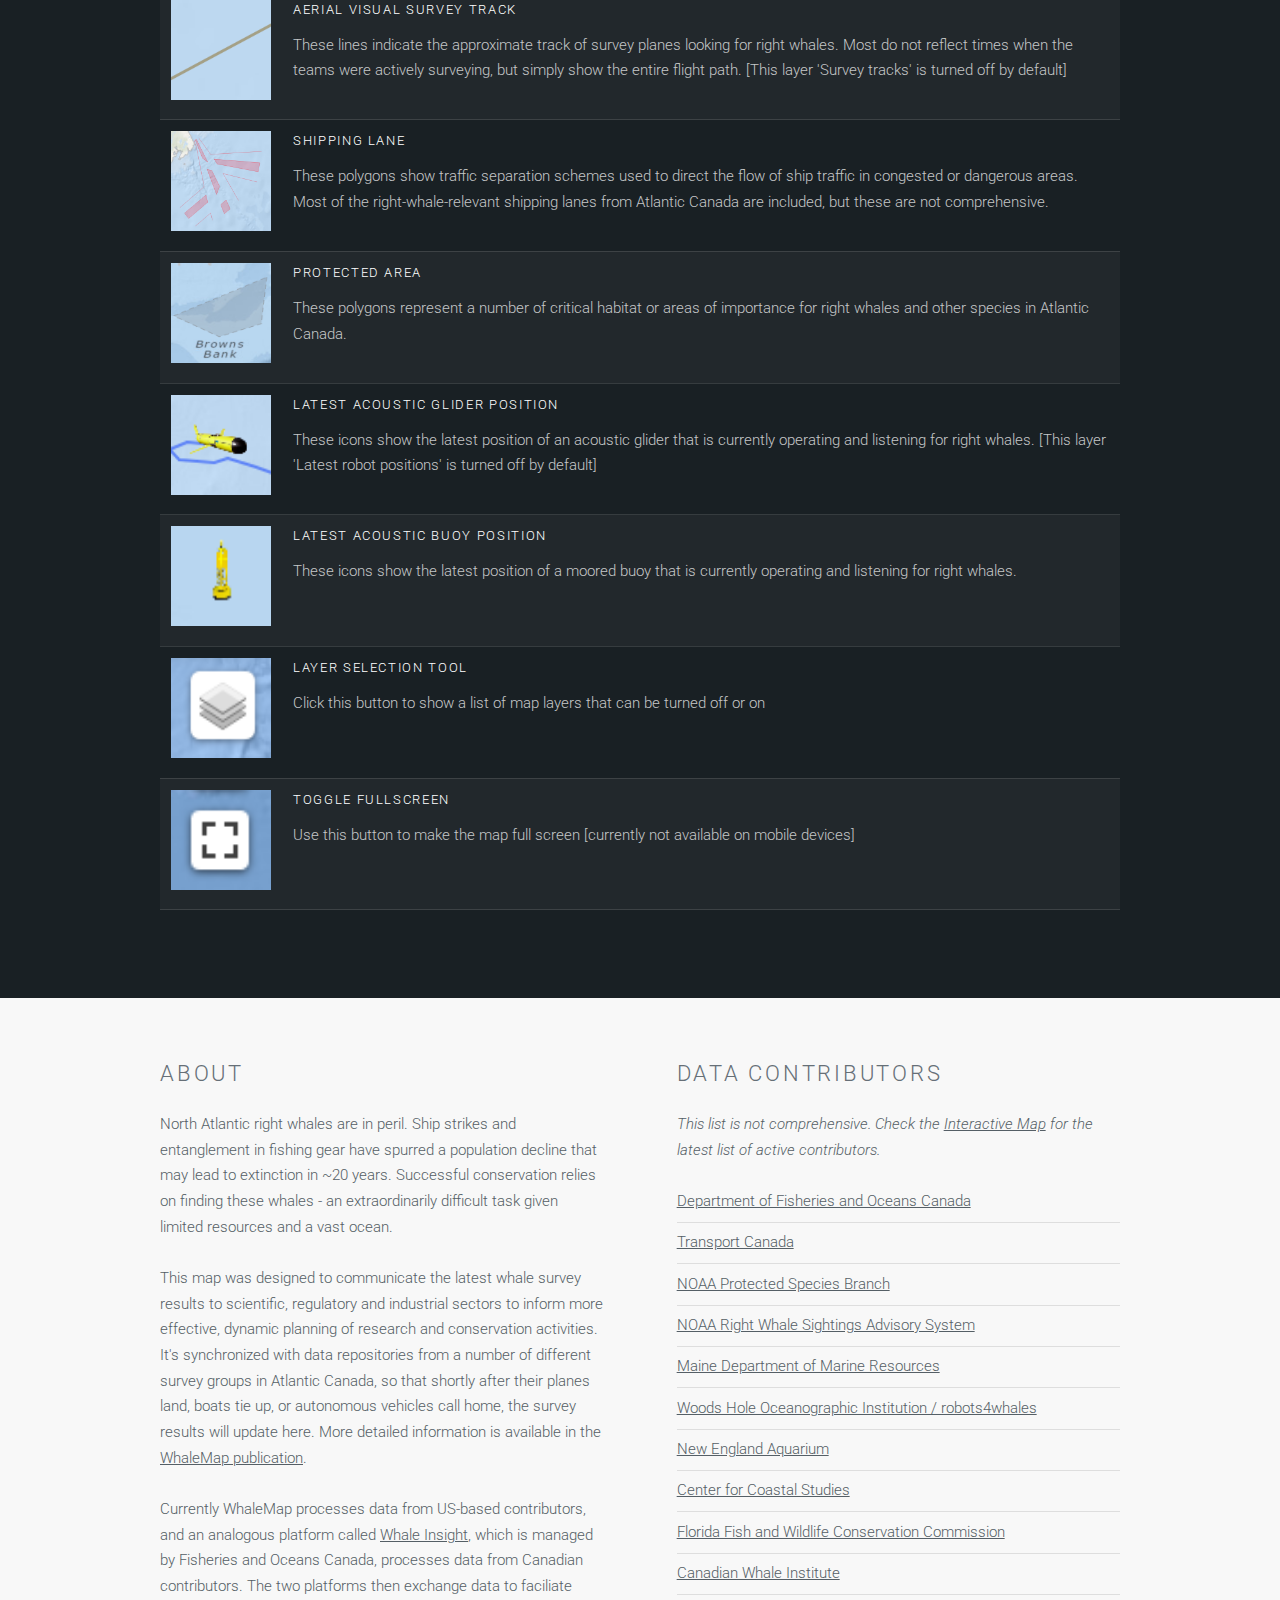
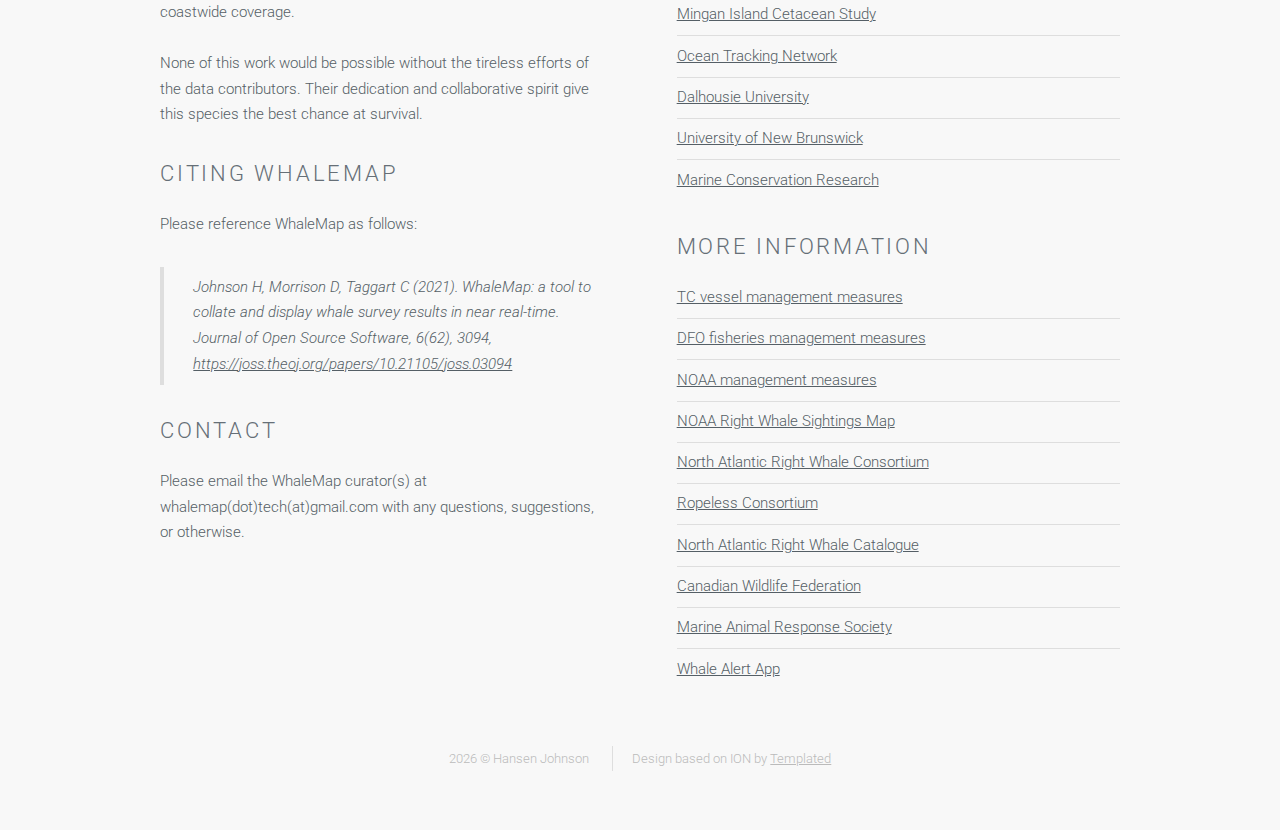
==== commit 1ee6827d: "update us report sighting link to new noaa page" ====
--- a/index.html
+++ b/index.html
@@ -120,7 +120,7 @@
                         <button class="button big alt" style="background-color:#ff3333">Report sighting</button>
                         <div class="dropdown-content">
                             <a href="https://www.dfo-mpo.gc.ca/species-especes/mammals-mammiferes/report-rapport/page01-eng.html">Report in Canada</a>
-                            <a href="https://www.fisheries.noaa.gov/report">Report in USA</a>
+                            <a href="https://www.fisheries.noaa.gov/resource/map/north-atlantic-right-whale-sightings">Report in USA</a>
                         </div>
                     </div>
                 </li>
